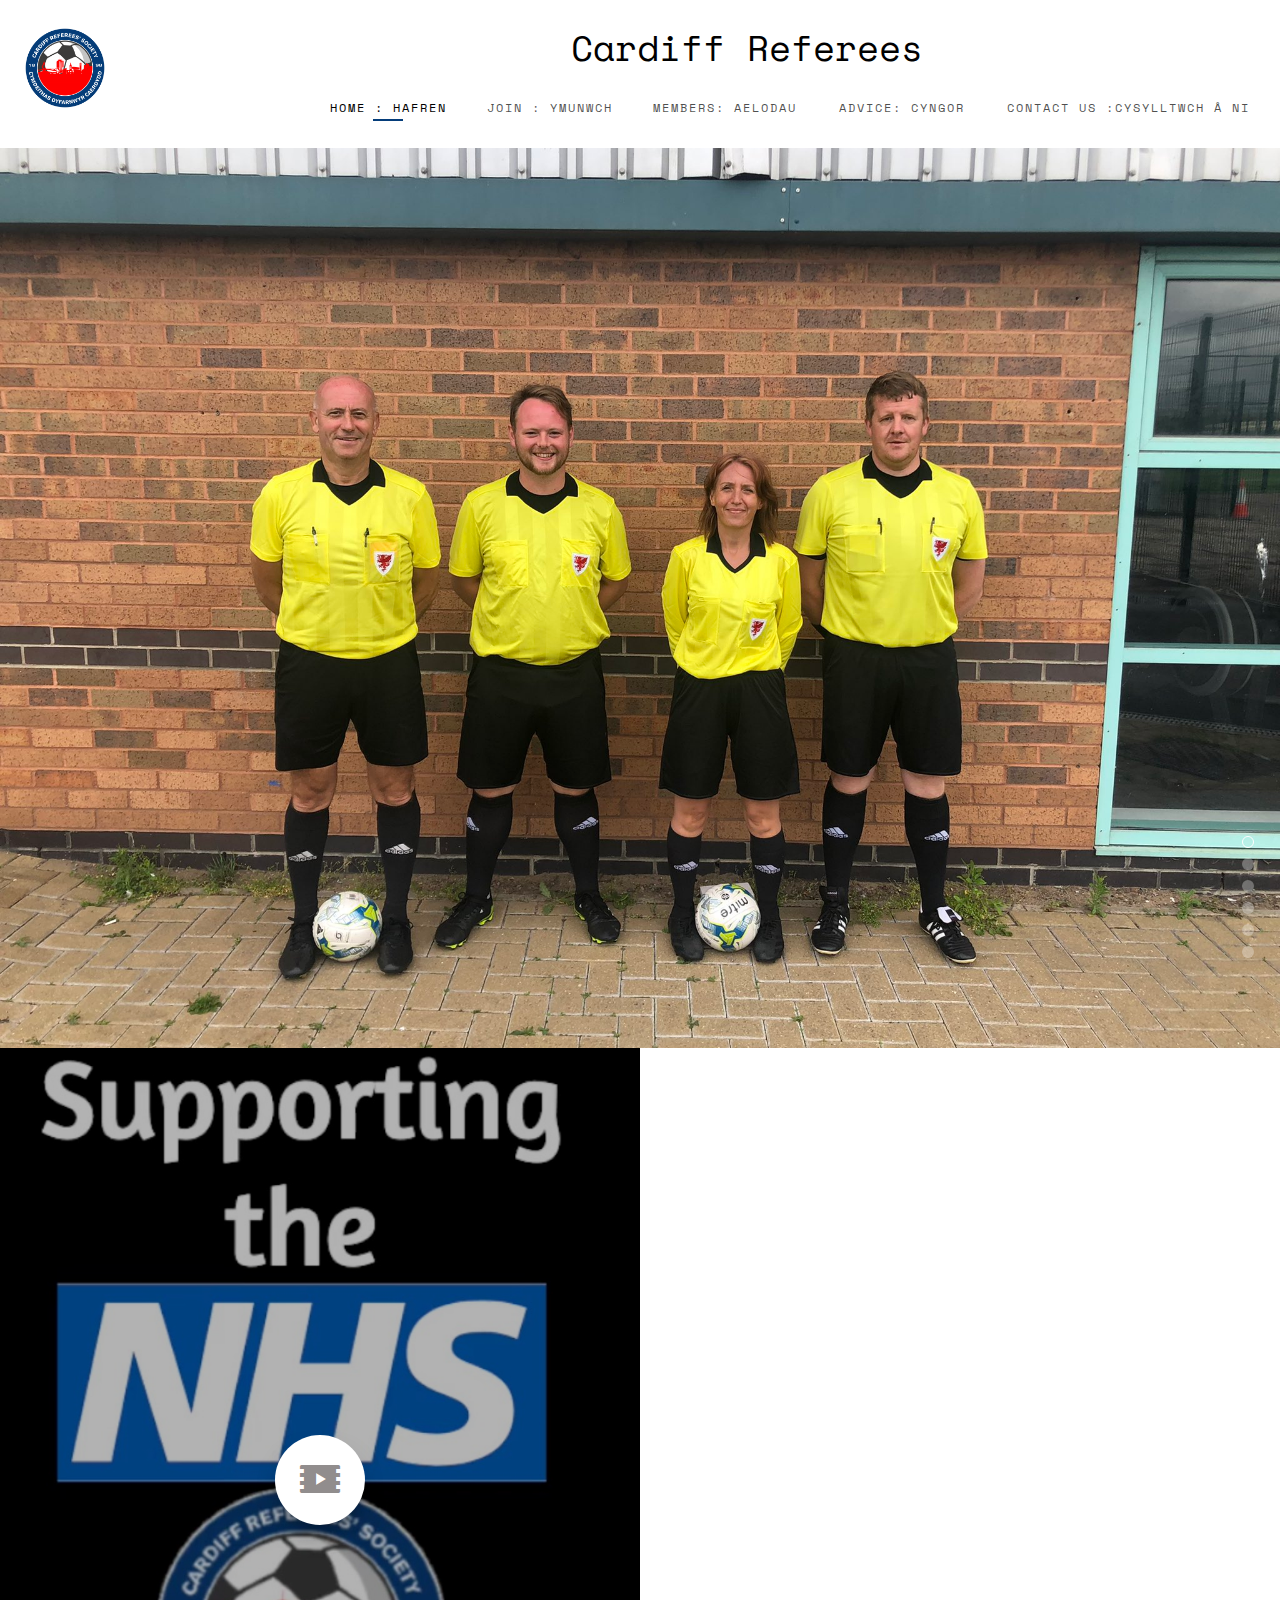
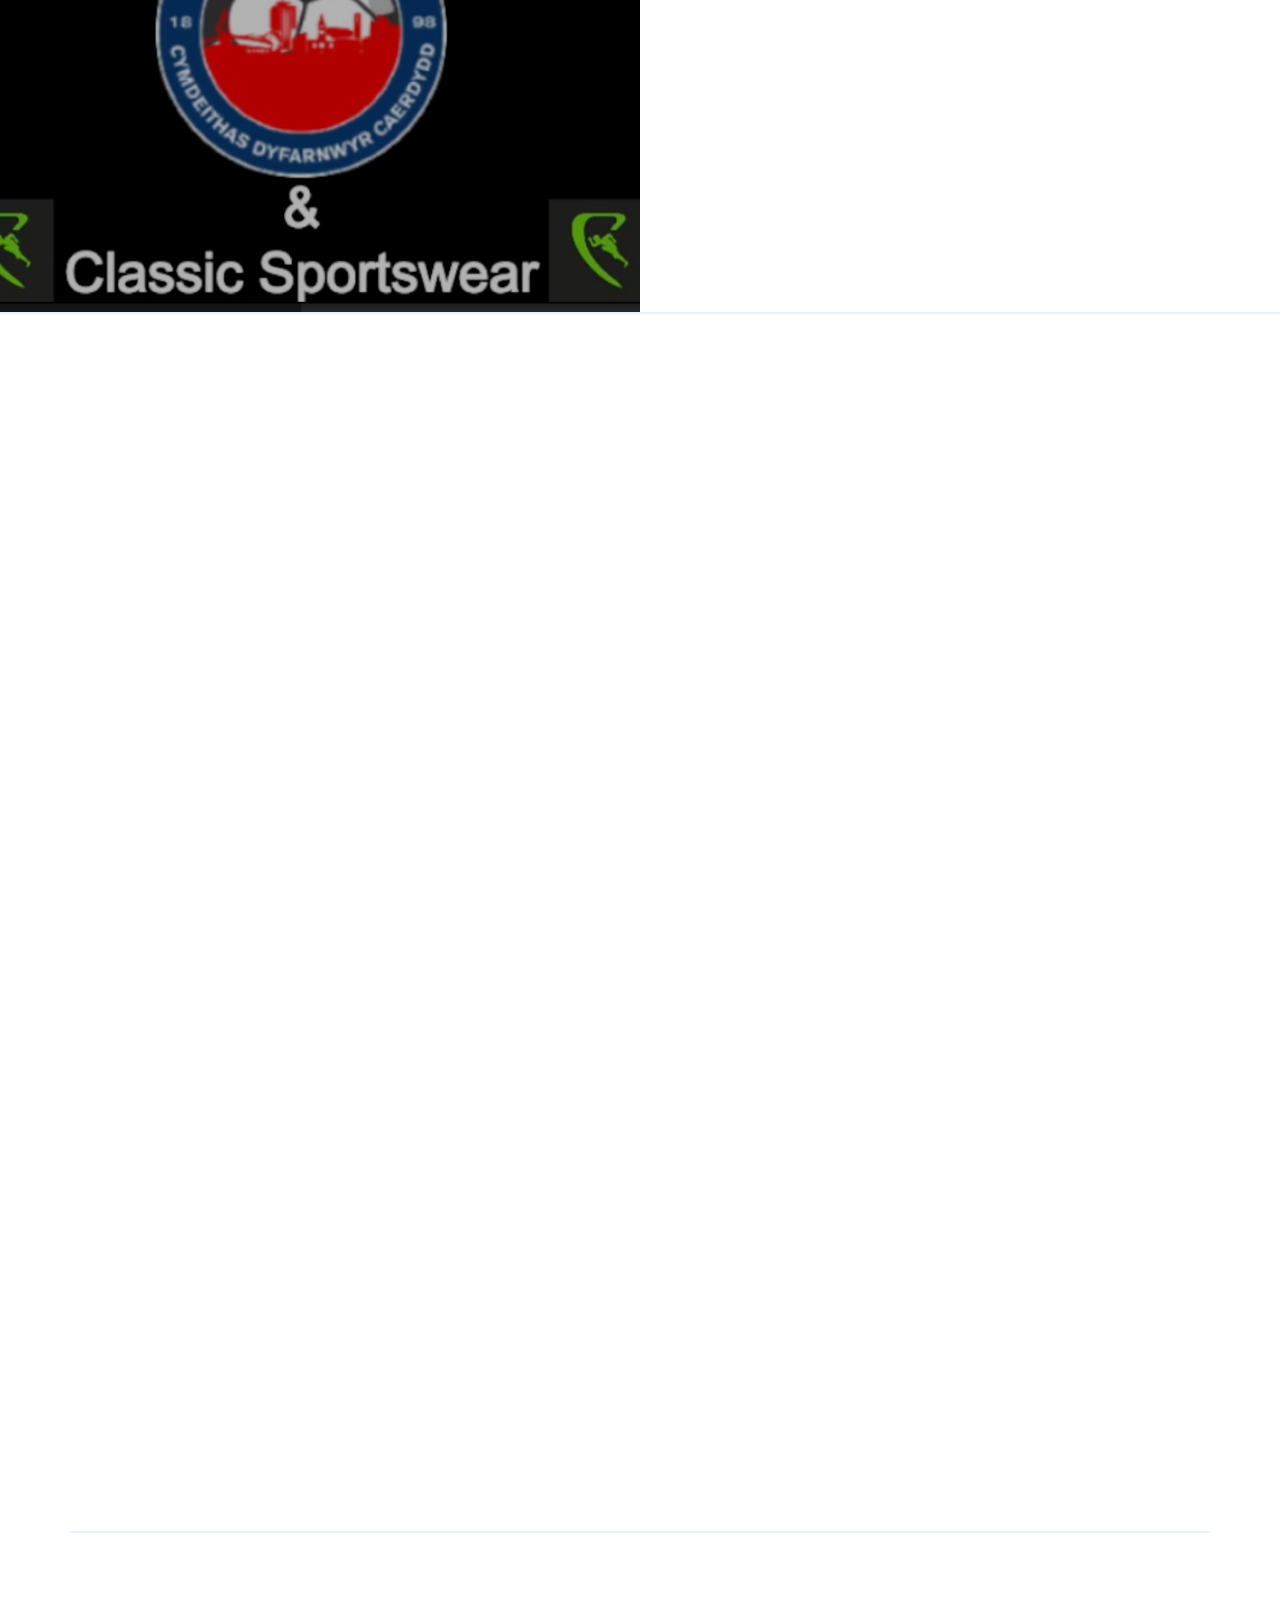
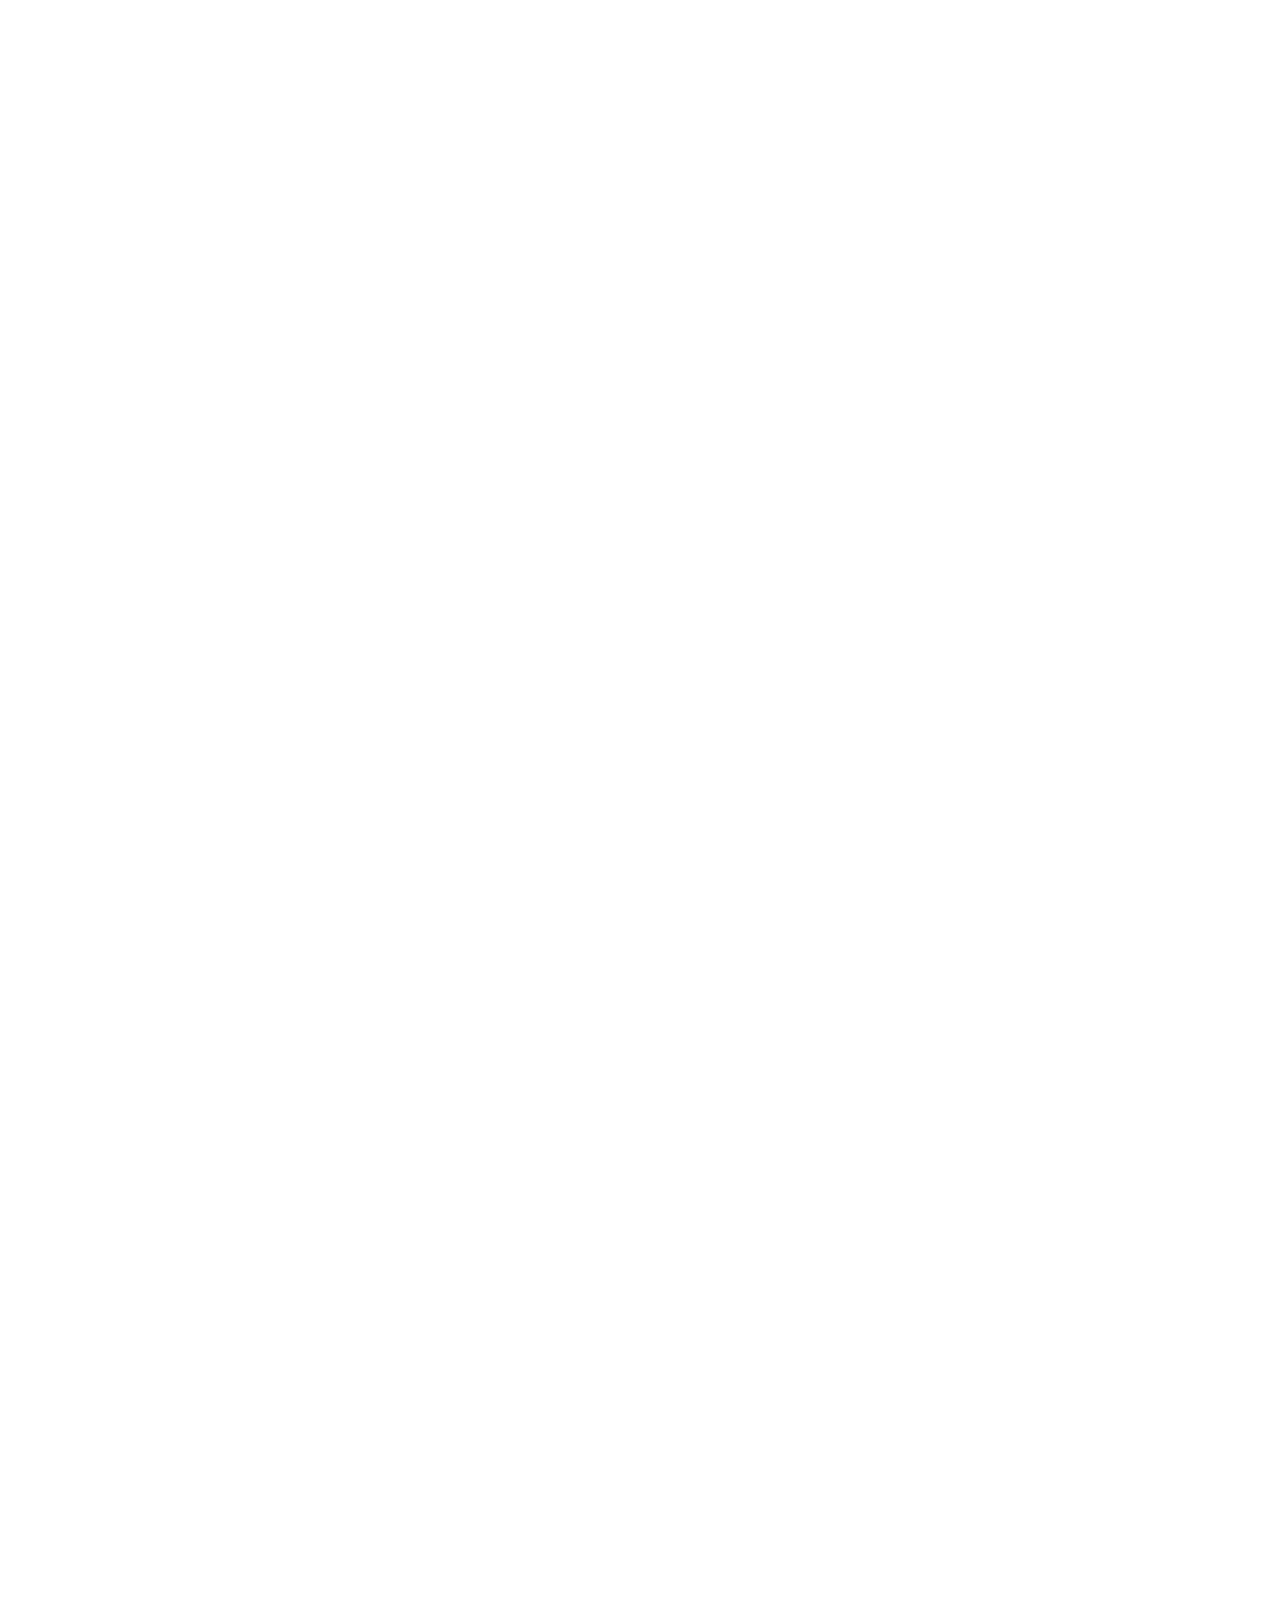
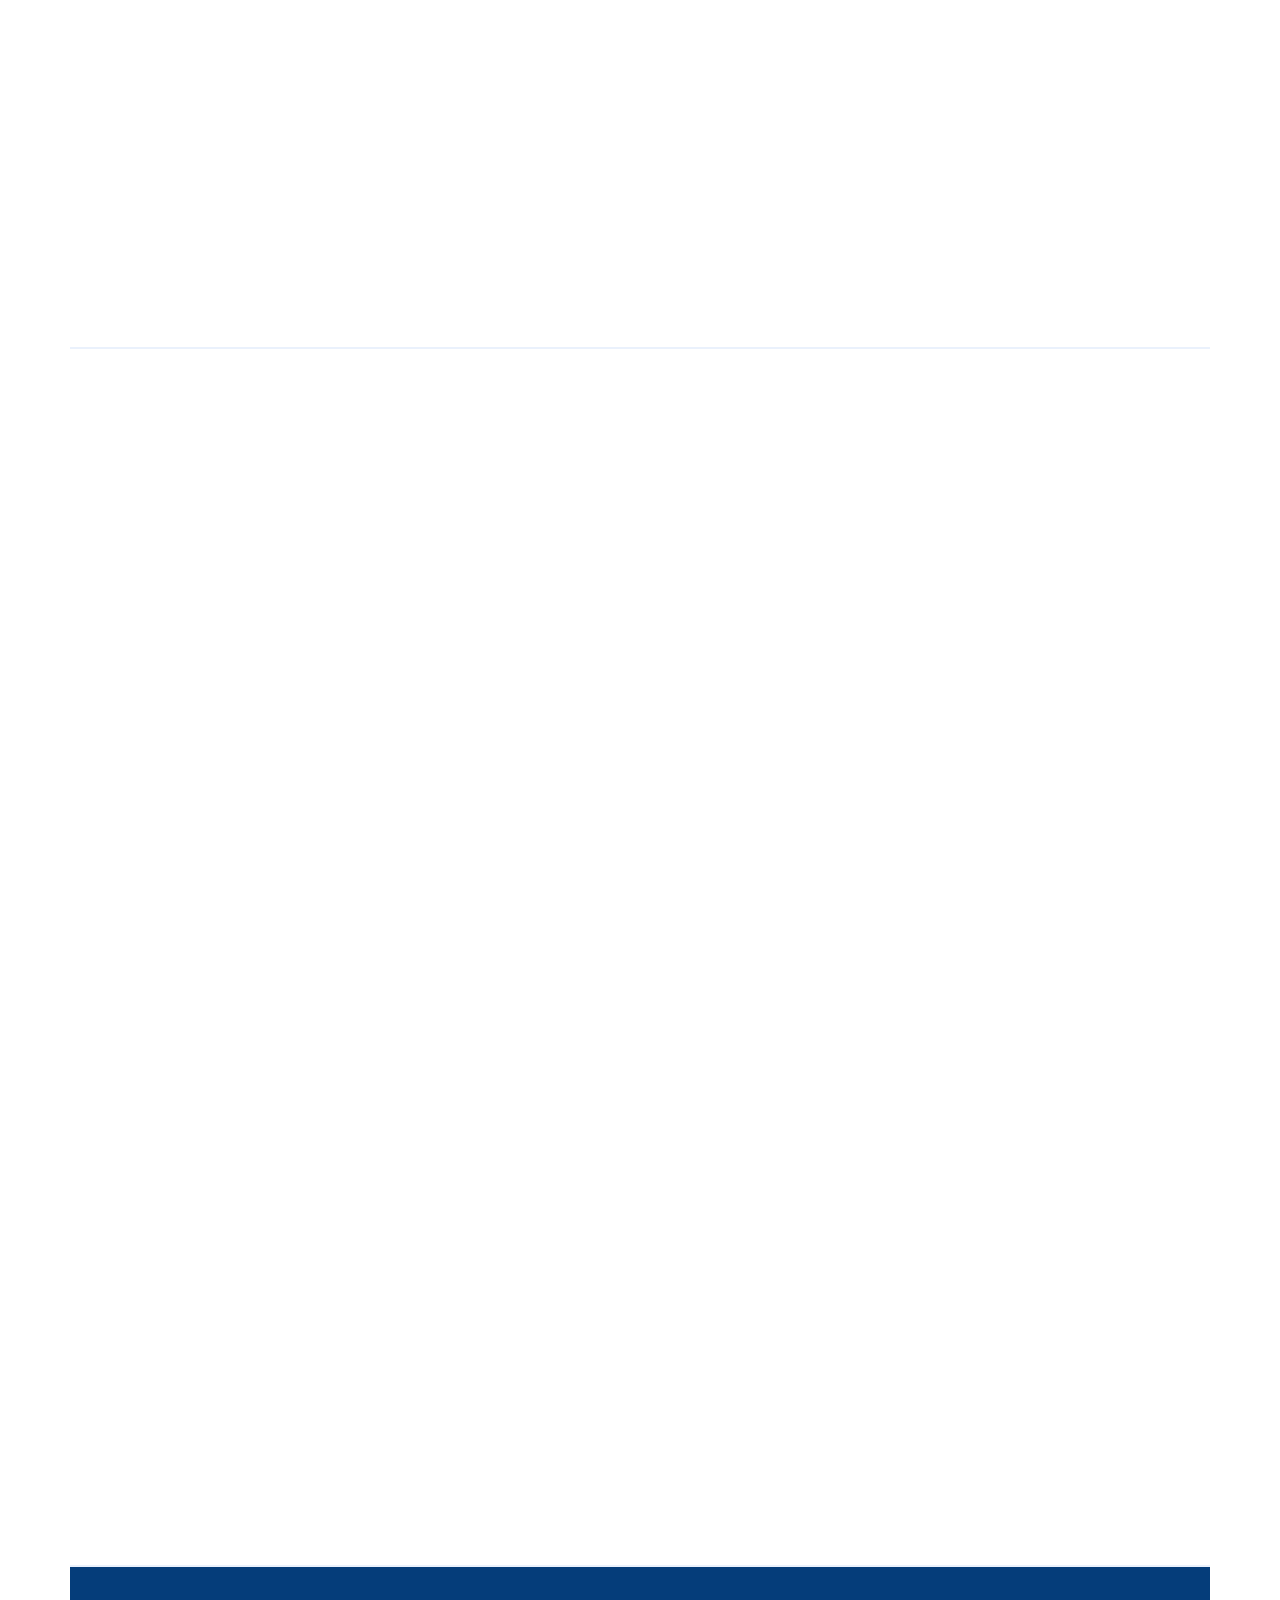
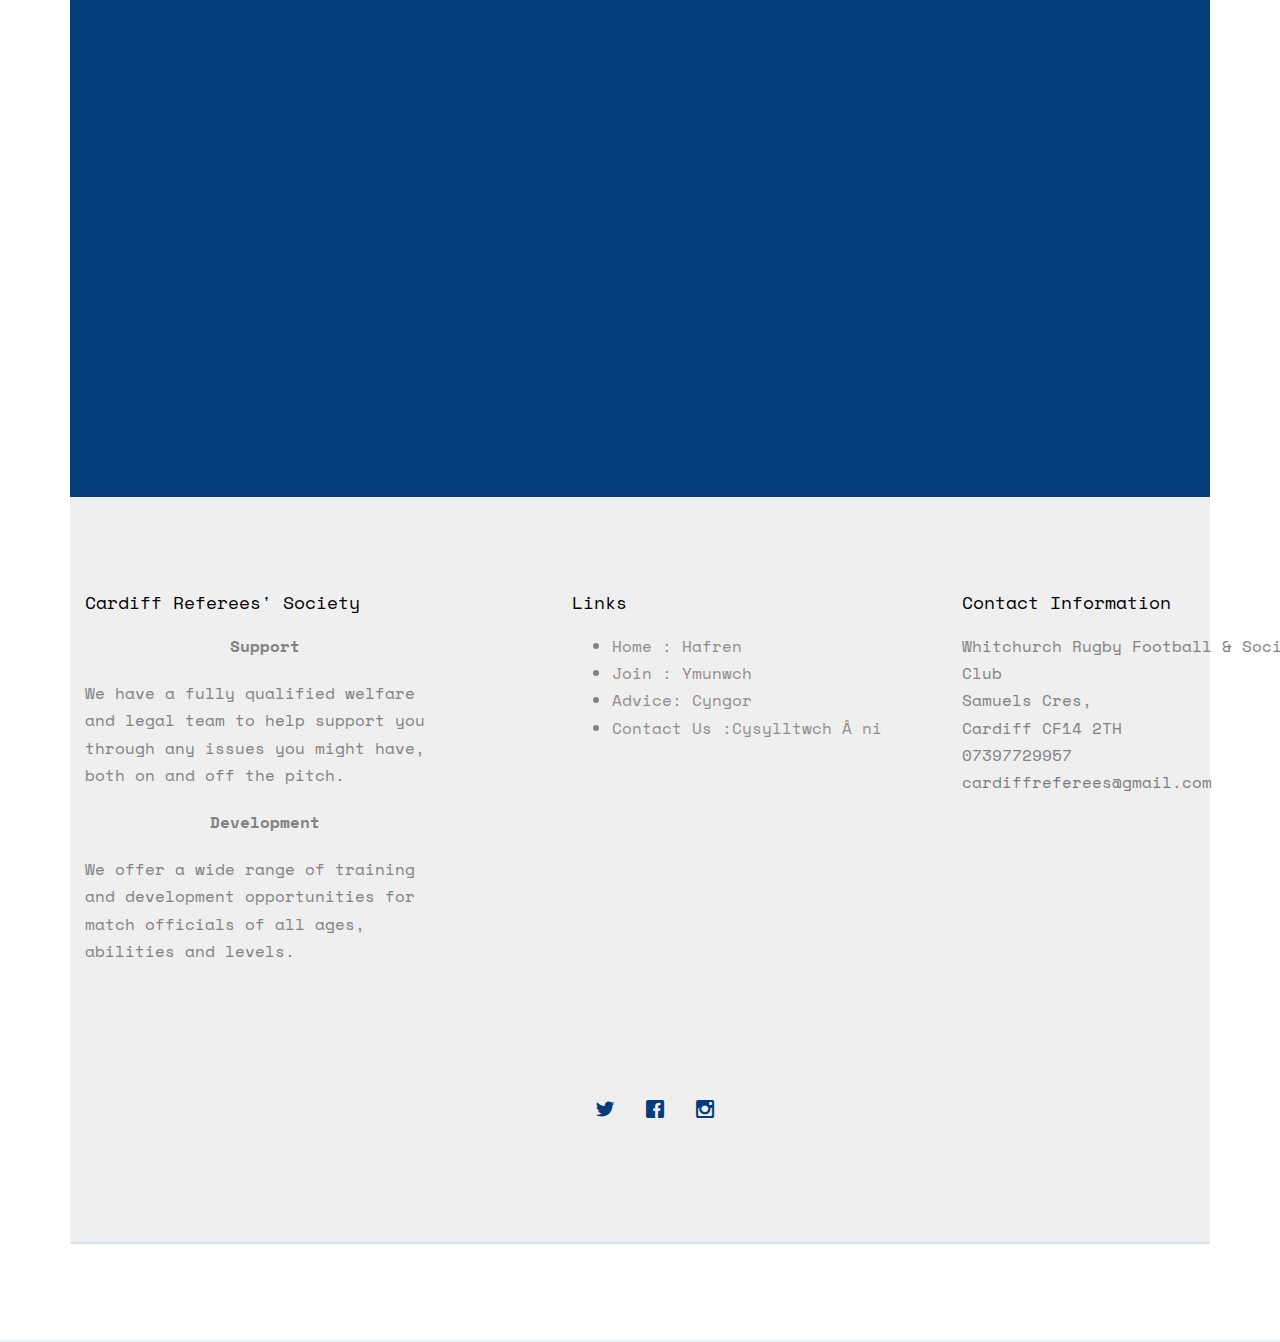
==== index.html @ 4a5d9d03 "Updated_LinkImage" ====
<!DOCTYPE HTML>
<html>
	<head>
	<meta charset="utf-8">
	<meta http-equiv="X-UA-Compatible" content="IE=edge">
	<title>Cardiff Referees' Society</title>
	<meta name="viewport" content="width=device-width, initial-scale=1">
	<meta name="description" content="Free HTML5 Website Template by freehtml5.co" />
	<meta name="keywords" content="free website templates, free html5, free template, free bootstrap, free website template, html5, css3, mobile first, responsive" />
	<meta name="author" content="freehtml5.co" />


  	<!-- Facebook and Twitter integration -->
	<meta property="og:title" content=""/>
	<meta property="og:image" content=""/>
	<meta property="og:url" content=""/>
	<meta property="og:site_name" content=""/>
	<meta property="og:description" content=""/>
	<meta name="twitter:title" content="" />
	<meta name="twitter:image" content="" />
	<meta name="twitter:url" content="" />
	<meta name="twitter:card" content="" />

	<!-- <link href="https://fonts.googleapis.com/css?family=Work+Sans:300,400,500,700,800" rel="stylesheet">	 -->
	<link href="https://fonts.googleapis.com/css?family=Space+Mono" rel="stylesheet">
	
	<!-- Animate.css -->
	<link rel="stylesheet" href="css/animate.css">
	<!-- Icomoon Icon Fonts-->
	<link rel="stylesheet" href="css/icomoon.css">
	<!-- Bootstrap  -->
	<link rel="stylesheet" href="css/bootstrap.css">

	<!-- Magnific Popup -->
	<link rel="stylesheet" href="css/magnific-popup.css">

	<!-- Flexslider  -->
	<link rel="stylesheet" href="css/flexslider.css">

	<!-- Theme style  -->
	<link rel="stylesheet" href="css/style.css">

	<!-- Modernizr JS -->
	<script src="js/modernizr-2.6.2.min.js"></script>
	<!-- FOR IE9 below -->
	<!--[if lt IE 9]>
	<script src="js/respond.min.js"></script>
	<![endif]-->

	</head>
	<body>
		
	<div class="fh5co-loader"></div>
	
	<div id="page">
	<nav class="fh5co-nav" role="navigation">
		<div class="top-menu">
			<div class="container-fluid">
				<div class="row">
					<div class="col-xs-2">
						<div id="fh5co-logo"><a href="index.html"><img src="images/CRS-Logo-1-150x150.png" width="80" height="80"></a></div>
					</div>
                    <div align=center><h1>Cardiff Referees</h1></div>
					<div class="col-xs-10 text-right menu-1">
						
                        <ul>
							<li class="active"><a href="index.html">Home : Hafren</a></li>
							<li><a href="join.html">Join : Ymunwch</a></li>
                            <li class="has-dropdown"> 
                            <a href="members.html">Members: aelodau</a>
				                <ul class="dropdown">
									<li><a href="news.html">News: newyddion</a></li>
                            </ul>
                            </li>
								<li><a href="advice.html">Advice: Cyngor</a> </li>
							<li><a href="contact.html">Contact Us :Cysylltwch Â ni </a></li>
							
						</ul>
					</div>
				</div>
				
			</div>
		</div>
	</nav>

	<aside id="fh5co-hero" class="js-fullheight">
		<div class="flexslider js-fullheight">
			<ul class="slides">
		   	<li style="background-image: url(images/team.jpeg);">
		   		<div class="overlay-gradient"></div>
		   		<div class="container-fluid">
		   			<div class="row">
			   			<div class="col-md-6 col-md-offset-3 col-md-pull-3 js-fullheight slider-text slider-text-bg">
			   				<div class="slider-text-inner">
                                <h1>WE LOVE THIS GAME</h1>
                                <h2>Grassroots To The Welsh Premier
                                    As a Society we nurture, support and develop referees at all levels with the aim to make good referees great!</h2>	
                                
                                <p class="ct"><a href="join.html">Join <i class="icon-arrow-right"></i></a></p>
			   				</div>
			   			</div>
			   		</div>
		   		</div>
		   	</li>
		   	<li style="background-image: url(images/mattyClarkeboys-1024x532.png);">
		   		<div class="overlay-gradient"></div>
		   		<div class="container-fluid">
		   			<div class="row">
			   			<div class="col-md-6 col-md-offset-3 col-md-pull-3 js-fullheight slider-text slider-text-bg">
			   				<div class="slider-text-inner">
                                 <h1>RYDYM YN CARU'R GÊM!</h1>
                                <h2>O Lawr Gwlad I'r Cymru Premier
                                    Fel Cymdeithas, rydym yn magu, cefnogi a datblygu dyfarnwyr ar bob lefel gyda'r gobaith o'u gwneud yn ddyfarnwyr penigamp!</h2>
                                <p class="ct"><a href="join.html">Ymunwch <i class="icon-arrow-right"></i></a></p>
			   				</div>
			   			</div>
			   		</div>
		   		</div>
		   	</li>
		   	<li style="background-image: url(images/HW1.jpeg);">
		   		<div class="overlay-gradient"></div>
		   		<div class="container-fluids">
		   			<div class="row">
			   			<div class="col-md-6 col-md-offset-3 col-md-pull-3 js-fullheight slider-text slider-text-bg">
			   				<div class="slider-text-inner">
                                <h1>MOVING TO CARDIFF</h1>
                                    <h2>We're Here To Help!
                                        We can help you have a smooth transition and get you back in the middle without any hassle or delay.</h2>
									
                                <p class="ct"><a href="#">Learn More <i class="icon-arrow-right"></i></a></p>
			   				</div>
			   			</div>
			   		</div>
		   		</div>
		   	</li>
                	<li style="background-image: url(images/diolch.jpeg);">
		   		<div class="overlay-gradient"></div>
		   		<div class="container-fluid">
		   			<div class="row">
			   			<div class="col-md-6 col-md-offset-3 col-md-pull-3 js-fullheight slider-text slider-text-bg">
			   				<div class="slider-text-inner">
                                <h1>SYMUD I GAERDYDD?</h1>
                                <h2>Rydym Yma I Helpu!
                                    Fe allwn helpu i drefnu eich bod nôl â chwiban yn eich llaw ar gae pêl-droed cyn pen dim yn ddi-drafferth.</h2>
                                <p class="ct"><a href="join.html">Ymunwch <i class="icon-arrow-right"></i></a></p>
			   				</div>
			   			</div>
			   		</div>
		   		</div>
		   	</li>
                <li style="background-image: url(images/team.jpeg);">
		   		<div class="overlay-gradient"></div>
		   		<div class="container-fluid">
		   			<div class="row">
			   			<div class="col-md-6 col-md-offset-3 col-md-pull-3 js-fullheight slider-text slider-text-bg">
			   				<div class="slider-text-inner">
                                <h1>BECOME A REFEREE</h1>
                                <h2>Looking For A New Challenge?
                                Whether it is to become our next Premier League match official or simply an effort to learn some new life skills that will serve you well whatever the future holds, becoming a referee has massive benefits.</h2>
                                <p class="ct"><a href="https://becomearef.wales/" target="_blank">Find out more <i class="icon-arrow-right"></i></a></p>
			   				</div>
			   			</div>
			   		</div>
		   		</div>
		   	</li>
                 <li style="background-image: url(images/sony_final.jpg);">
		   		<div class="overlay-gradient"></div>
		   		<div class="container-fluid">
		   			<div class="row">
			   			<div class="col-md-6 col-md-offset-3 col-md-pull-3 js-fullheight slider-text slider-text-bg">
			   				<div class="slider-text-inner">
                                <h1>DOD YN DDYFARNWR</h1>
                                <h2>Edrych am her newydd?
                                    Boed eich bod eisiau dyfarnu ar y lefel uchaf neu ymdrechu i ddysgu sgiliau bywyd newydd i'ch cynorthwyo chi'n dda beth bynnag a ddaw, mae yna lu o fuddion i ddyfarnu.</h2>
                                <p class="ct"><a href="https://becomearef.wales/" target="_blank">Find out more <i class="icon-arrow-right"></i></a></p>
			   				</div>
			   			</div>
			   		</div>
		   		</div>
		   	</li>
		  	</ul>
	  	</div>
	</aside>

	<div id="fh5co-content">
		<div class="video fh5co-video" style="background-image: url(images/diolch.jpg);">
			<a href="https://vimeo.com/580913832" class="popup-vimeo"><i class="icon-video2"></i></a>
			<div class="overlay"></div>
		</div>
		<div class="choose animate-box">
			<div class="fh5co-heading">
				<h2>Join us: Ymunwch â ni</h2>
				<p>Referees Societies are organised by referees for the benefit of referees and there are so many fantastic reasons to join.
                    Cardiff Referees Society operate like a self-help group where you can meet with other referees to discuss different aspects of your game, share experiences and debate issues. </p>
                <p>Other benefits of joining the Society include:</p>
			</div>
			<ul class="list-nav">
				<li><i class="icon-check2"></i>Monthly meetings in your locality for social and cultural activities</li>
				<li><i class="icon-check2"></i>Comradeship and advice on refereeing matters from experienced colleagues</li>
				<li><i class="icon-check2"></i>Assistance with your development as a referee</li>
			<li><i class="icon-check2"></i>Representation of your interests at County and National levels with the full support from the Society should you be the victim of unfortunate circumstances or should you receive unjust treatment.</li>
            <li><i class="icon-check2"></i>Guidance on matters affecting promotion.</li>
            <li><i class="icon-check2"></i>Direct access to the best range of referee kit and equipment in the country</li>
            <li><i class="icon-check2"></i>Membership of the Benevolent Fund</li>
                
            
            
            
            </ul>
		</div>
	</div>

	<div id="fh5co-mission">
		<div class="container">
			<div class="row">
				<div class="col-md-6 text-center animate-box">
                    <div class="services">
					<h2>Our Aim : Ein Nod</h2>
					<blockquote>
						<p>Cardiff Referees’ Society was founded in 1886 by a group of school teachers that met and formed the first Association of Referees in the South Wales area. The aim of the Society was to develop, support and nurture referees and that objective remains the same today! We currently have over 40 members making us one of the largest in the region and we certainly try to be the most vibrant and active Society in Wales.</p>
					</blockquote>
				</div>
			</div>
            <div class="col-md-6 text-center animate-box">
                <div class="services">
					<h2>Latest News</h2>
					<blockquote>
						<a class="twitter-timeline" data-width="600" data-height="800" href="https://twitter.com/CardiffReferees?ref_src=twsrc%5Etfw">Tweets by CardiffReferees</a> <script async src="https://platform.twitter.com/widgets.js" charset="utf-8"></script>
                        
                        </p>
					</blockquote>
				</div>
		</div>
	</div>

	<div id="fh5co-services">
		<div class="container">
			<div class="row">
				<div class="col-md-4 text-center animate-box">
					<div class="services">
						<span class="icon">
							<img src="images/meeting.png" width="80" height="80" >
						</span>
						<div class="desc">
							<h3><a href="#">Meetings : Cyfarfodydd</a></h3>
							<p>Meetings take place On The 3rd Thursday of the month - as a result of the panademic and restrictions that are in place it will either be online using Zoom or in person at Whitchurch Rugby And Social Club. Samuels Crescent Whitchurch Cardiff CF14 2TH</p>
						</div>
					</div>
				</div>
				<div class="col-md-4 text-center animate-box">
					<div class="services">
						<span class="icon">
							<img src="images/resources.png" width="80" height="80" >
						</span>
						<div class="desc">
							<h3><a href="advice.html" target="_blank">Resources : Adnoddau</a></h3>
							<p>To help with the development of our referees we have set up a resources pages to help with a variety of training and development needs</p>
						</div>
					</div>
				</div>
				<div class="col-md-4 text-center animate-box">
					<div class="services">
						<span class="icon">
							<img src="images/Podcast.png" width="80" height="80" >
						</span>
						<div class="desc">
							<h3><a href="https://anchor.fm/therefchannel" target="_blank">Podcast : Podlediad</a></h3>
                            <p>In addtion to our resources section meetings and other training sessions are now available as a <a href="https://anchor.fm/therefchannel" target=blank_>podcast </a>and <a href="https://www.youtube.com/channel/UC4ok0L6FgtJqBs2iifEV-BA" target=blank_>vodcast </a> those that are unable to attend meetings.</p>
						</div>
					</div>
				</div>
			</div>
		</div>
	</div>

	<div id="fh5co-about">
		<div class="container">
			<div class="row animate-box">
				<div class="col-md-8 col-md-offset-2 text-center fh5co-heading">
					<h2>Our Committee: Ein Pwyllgor </h2>
					<p>The Society is run by volunteers dedicated to help with the development of referees</p>
				</div>
			</div>
			<div class="row">
				<div class="member">
					<div class="col-md-6 nopadding animate-box">
						<div class="author" style="background-image: url(images/clarkie-640x405.jpeg);"></div>
					</div>
					<div class="col-md-6 nopadding animate-box">
						<div class="desc">
							<h3>Rob Clarke</h3>
							<span>President</span>
							<p>Rob qualified in 1996 and referees his first match in the Cardiff Sunday League. Luckily for him Rodger Gifford was in attendance and he immediately stopped him from twirling his whistle around his finger and the rest is history as they say and he went onto referee at the top level in Wales.  
</p>

						</div>
					</div>
				</div>
				<div class="member">
					<div class="col-md-6 nopadding col-md-push-6 animate-box">
						<div class="author" style="background-image: url(images/MikePedlar.jpeg);"></div>
					</div>
					<div class="col-md-6 nopadding col-md-pull-6 animate-box">
						<div class="desc">
							<h3>Mike Pedlar</h3>
							<span>Chairman</span>
							<p>Mike has been a committee member for a number of years and stepped up into the role of Chairman in 2020. Mike is an active referee and currently referees at Tier 3 Ardal SE/SW and South Wales Alliance League.</p>
							<p>
								<ul class="fh5co-social-icons">
									<li><a href="https://twitter.com/darlobluebird" target="_blank"><i class="icon-twitter-with-circle"></i></a></li>
								</ul>
							</p>
						</div>
					</div>
				</div>
				<div class="member">
					<div class="col-md-6 nopadding animate-box">
						<div class="author" style="background-image: url(images/amin7.jpeg);"></div>
					</div>
					<div class="col-md-6 nopadding animate-box">
						<div class="desc">
							<h3>Amin Said</h3>
							<span>Secretary</span>
							<p>Amin has been a committee member for a number of years and stepped up into the role of Secretary in 2019. Amin is an active referee and currently referees at Tier 3 Ardal SE/SW and South Wales Alliance League.</p>
							
						</div>
					</div>
				</div>
            <div class="member">
					<div class="col-md-6 nopadding col-md-push-6 animate-box">
						<div class="author" style="background-image: url(images/French.jpeg);"></div>
					</div>
					<div class="col-md-6 nopadding col-md-pull-6 animate-box">
						<div class="desc">
							<h3>David French</h3>
							<span>Treasurer</span>
							<p>David has been a committee member and Treasurer for a number of years. David has retired from refereeeing he previously refereed in the Welsh League and South Wales Senior and Amatueur League</p>
							
						</div>
					</div>
				</div>
			</div>
		</div>
	</div>

	  
	<div id="fh5co-blog">
		<div class="container">
			<div class="row animate-box">
				<div class="col-md-8 col-md-offset-2 text-center fh5co-heading">
					<h2>Members</h2>
					<p>All our members share a passion for refereeing - find click on the links below to find out more about them</p>
				</div>
			</div>
			<div class="row">
				<div class="col-lg-6 col-md-6">
					<div class="fh5co-blog animate-box">
						<a href="members.html"><img class="img-responsive" src="images/committee0809.jpg" alt=""></a>
						<div class="blog-text">
							
							<h3><a href="members.html">The Committee</a></h3>
							<p>The ones who love refereeing so much, they give up their free time to run the Association! The committee meet once a month, outside of the main meetings, to discuss all the politics – so you don’t have to. We then send our reports to members as appropriate, leaving more of your time to discuss refereeing, and not the boring stuff. We elect our committee members annually at our AGM.</p>
							<a href="members.html" class="btn btn-primary">Read More</a>
						</div> 
					</div>
				</div>
				<div class="col-lg-6 col-md-6">
					<div class="fh5co-blog animate-box">
						<a href="#"><img class="img-responsive" src="images/collage1.jpg" alt=""></a>
						<div class="blog-text">
							
							<h3><a href="#">Life Members</a></h3>
							<p>the society has benefited from the services of select individuals who have distinguished themselves through long-time and unselfish contribution to refereeing in Wales.</p>
							<a href="lifeM.html" class="btn btn-primary">Read More</a>
						</div> 
					</div>
				</div>
			</div>
		</div>
	</div>

	<div id="fh5co-started" style="background-image:url(images/img_bg_2.jpg);">
		<div class="overlay"></div>
		<div class="container">
			<div class="row animate-box">
				<div class="col-md-8 col-md-offset-2 text-center fh5co-heading">
					<font color="white"><h2>Join Us! : Ymunwch â ni!</h2>
                        <p>To become a member<a href="https://tinyurl.com/CRSReg2021" target=_blank> click here and complete the online CRS registration form.</a></p> Memberships fees are as follows;
                
                        <ul class="list-nav">
				<ul><i class="icon-check2"></i>£10 – Junior or Qualified referee in their 1st Season</ul>
					   <ul><i class="icon-check2"></i> £20 – Adult active referee</ul>
                        </ul>
                       Also send us an email to confirm your registration</font>

					<p><a href="mailto:cardiffreferees@gmail.com" class="btn btn-default btn-lg">Contact Us</a></p>
				</div>
			</div>
		</div>
	</div>

	<footer id="fh5co-footer" role="contentinfo">
		<div class="container">
			<div class="row row-pb-md">
				<div class="col-md-4 fh5co-widget">
					<h4>Cardiff Referees' Society</h4>
                    <p align=center><b>Support</b><br></p><p> We have a fully qualified welfare and legal team to help support you through any issues you might have, both on and off the pitch.</p>
                <p align=center><b>Development</b><br></p><p> We offer a wide range of training and development opportunities for match officials of all ages, abilities and levels.</p>
				</div>
				<div class="col-md-4 col-md-push-1">
					<h4>Links</h4>
					<ul>
							<li class="active"><a href="index.html">Home : Hafren</a></li>
							<li><a href="join.html">Join : Ymunwch</a></li>
							<li class="has-dropdown">
                                <a href="advice.html">Advice: Cyngor</a></li>
                        <li><a href="contact.html">Contact Us :Cysylltwch Â ni </a></li></ul>
				</div>

				<div class="col-md-4 col-md-push-1">
					<h4>Contact Information</h4>
					<ul class="fh5co-footer-links">
						<li>Whitchurch Rugby Football & Social Club</li>
                        <li>Samuels Cres,</li> 
                        <li>Cardiff CF14 2TH</li>
						<li>07397729957</li>
						<li><a href="mailto:cardiffreferees@gmail.com">cardiffreferees@gmail.com</a></li>
						
					</ul>
				</div>

			</div>

			<div class="row copyright">
				<div class="col-md-12 text-center">
					
					<p>
						<ul class="fh5co-social-icons">
							<li><a href="https://twitter.com/cardiffreferees" target=_blank><i class="icon-twitter"></i></a></li>
							<li><a href="https://www.facebook.com/CardiffRefereesSociety" target=_blank><i class="icon-facebook"></i></a></li>
							<li><a href="https://instagram.com/cardiffreferees" target=_blank><i class="icon-instagram"></i></a></li>
							
						</ul>
					</p>
				</div>
			</div>

		</div>
	</footer>
	</div>

	<div class="gototop js-top">
		<a href="#" class="js-gotop"><i class="icon-arrow-up"></i></a>
	</div>
	
	<!-- jQuery -->
	<script src="js/jquery.min.js"></script>
	<!-- jQuery Easing -->
	<script src="js/jquery.easing.1.3.js"></script>
	<!-- Bootstrap -->
	<script src="js/bootstrap.min.js"></script>
	<!-- Waypoints -->
	<script src="js/jquery.waypoints.min.js"></script>
	<!-- Flexslider -->
	<script src="js/jquery.flexslider-min.js"></script>
	<!-- Magnific Popup -->
	<script src="js/jquery.magnific-popup.min.js"></script>
	<script src="js/magnific-popup-options.js"></script>
	<!-- Main -->
	<script src="js/main.js"></script>

	</body>
</html>
---- css/icomoon.css ----
@font-face {
  font-family: 'icomoon';
  src:  url('../fonts/icomoon/icomoon.eot?6iuir');
  src:  url('../fonts/icomoon/icomoon.eot?6iuir#iefix') format('embedded-opentype'),
    url('../fonts/icomoon/icomoon.ttf?6iuir') format('truetype'),
    url('../fonts/icomoon/icomoon.woff?6iuir') format('woff'),
    url('../fonts/icomoon/icomoon.svg?6iuir#icomoon') format('svg');
  font-weight: normal;
  font-style: normal;
}

[class^="icon-"], [class*=" icon-"] {
  /* use !important to prevent issues with browser extensions that change fonts */
  font-family: 'icomoon' !important;
  speak: none;
  font-style: normal;
  font-weight: normal;
  font-variant: normal;
  text-transform: none;
  line-height: 1;

  /* Better Font Rendering =========== */
  -webkit-font-smoothing: antialiased;
  -moz-osx-font-smoothing: grayscale;
}

.icon-eye:before {
  content: "\e000";
}
.icon-paper-clip:before {
  content: "\e001";
}
.icon-mail:before {
  content: "\e002";
}
.icon-toggle:before {
  content: "\e003";
}
.icon-layout:before {
  content: "\e004";
}
.icon-link:before {
  content: "\e005";
}
.icon-bell:before {
  content: "\e006";
}
.icon-lock:before {
  content: "\e007";
}
.icon-unlock:before {
  content: "\e008";
}
.icon-ribbon:before {
  content: "\e009";
}
.icon-image:before {
  content: "\e010";
}
.icon-signal:before {
  content: "\e011";
}
.icon-target:before {
  content: "\e012";
}
.icon-clipboard:before {
  content: "\e013";
}
.icon-clock:before {
  content: "\e014";
}
.icon-watch:before {
  content: "\e015";
}
.icon-air-play:before {
  content: "\e016";
}
.icon-camera:before {
  content: "\e017";
}
.icon-video:before {
  content: "\e018";
}
.icon-disc:before {
  content: "\e019";
}
.icon-printer:before {
  content: "\e020";
}
.icon-monitor:before {
  content: "\e021";
}
.icon-server:before {
  content: "\e022";
}
.icon-cog:before {
  content: "\e023";
}
.icon-heart:before {
  content: "\e024";
}
.icon-paragraph:before {
  content: "\e025";
}
.icon-align-justify:before {
  content: "\e026";
}
.icon-align-left:before {
  content: "\e027";
}
.icon-align-center:before {
  content: "\e028";
}
.icon-align-right:before {
  content: "\e029";
}
.icon-book:before {
  content: "\e030";
}
.icon-layers:before {
  content: "\e031";
}
.icon-stack:before {
  content: "\e032";
}
.icon-stack-2:before {
  content: "\e033";
}
.icon-paper:before {
  content: "\e034";
}
.icon-paper-stack:before {
  content: "\e035";
}
.icon-search:before {
  content: "\e036";
}
.icon-zoom-in:before {
  content: "\e037";
}
.icon-zoom-out:before {
  content: "\e038";
}
.icon-reply:before {
  content: "\e039";
}
.icon-circle-plus:before {
  content: "\e040";
}
.icon-circle-minus:before {
  content: "\e041";
}
.icon-circle-check:before {
  content: "\e042";
}
.icon-circle-cross:before {
  content: "\e043";
}
.icon-square-plus:before {
  content: "\e044";
}
.icon-square-minus:before {
  content: "\e045";
}
.icon-square-check:before {
  content: "\e046";
}
.icon-square-cross:before {
  content: "\e047";
}
.icon-microphone:before {
  content: "\e048";
}
.icon-record:before {
  content: "\e049";
}
.icon-skip-back:before {
  content: "\e050";
}
.icon-rewind:before {
  content: "\e051";
}
.icon-play:before {
  content: "\e052";
}
.icon-pause:before {
  content: "\e053";
}
.icon-stop:before {
  content: "\e054";
}
.icon-fast-forward:before {
  content: "\e055";
}
.icon-skip-forward:before {
  content: "\e056";
}
.icon-shuffle:before {
  content: "\e057";
}
.icon-repeat:before {
  content: "\e058";
}
.icon-folder:before {
  content: "\e059";
}
.icon-umbrella:before {
  content: "\e060";
}
.icon-moon:before {
  content: "\e061";
}
.icon-thermometer:before {
  content: "\e062";
}
.icon-drop:before {
  content: "\e063";
}
.icon-sun:before {
  content: "\e064";
}
.icon-cloud:before {
  content: "\e065";
}
.icon-cloud-upload:before {
  content: "\e066";
}
.icon-cloud-download:before {
  content: "\e067";
}
.icon-upload:before {
  content: "\e068";
}
.icon-download:before {
  content: "\e069";
}
.icon-location:before {
  content: "\e070";
}
.icon-location-2:before {
  content: "\e071";
}
.icon-map:before {
  content: "\e072";
}
.icon-battery:before {
  content: "\e073";
}
.icon-head:before {
  content: "\e074";
}
.icon-briefcase:before {
  content: "\e075";
}
.icon-speech-bubble:before {
  content: "\e076";
}
.icon-anchor:before {
  content: "\e077";
}
.icon-globe:before {
  content: "\e078";
}
.icon-box:before {
  content: "\e079";
}
.icon-reload:before {
  content: "\e080";
}
.icon-share:before {
  content: "\e081";
}
.icon-marquee:before {
  content: "\e082";
}
.icon-marquee-plus:before {
  content: "\e083";
}
.icon-marquee-minus:before {
  content: "\e084";
}
.icon-tag:before {
  content: "\e085";
}
.icon-power:before {
  content: "\e086";
}
.icon-command:before {
  content: "\e087";
}
.icon-alt:before {
  content: "\e088";
}
.icon-esc:before {
  content: "\e089";
}
.icon-bar-graph:before {
  content: "\e090";
}
.icon-bar-graph-2:before {
  content: "\e091";
}
.icon-pie-graph:before {
  content: "\e092";
}
.icon-star:before {
  content: "\e093";
}
.icon-arrow-left:before {
  content: "\e094";
}
.icon-arrow-right:before {
  content: "\e095";
}
.icon-arrow-up:before {
  content: "\e096";
}
.icon-arrow-down:before {
  content: "\e097";
}
.icon-volume:before {
  content: "\e098";
}
.icon-mute:before {
  content: "\e099";
}
.icon-content-right:before {
  content: "\e100";
}
.icon-content-left:before {
  content: "\e101";
}
.icon-grid:before {
  content: "\e102";
}
.icon-grid-2:before {
  content: "\e103";
}
.icon-columns:before {
  content: "\e104";
}
.icon-loader:before {
  content: "\e105";
}
.icon-bag:before {
  content: "\e106";
}
.icon-ban:before {
  content: "\e107";
}
.icon-flag:before {
  content: "\e108";
}
.icon-trash:before {
  content: "\e109";
}
.icon-expand:before {
  content: "\e110";
}
.icon-contract:before {
  content: "\e111";
}
.icon-maximize:before {
  content: "\e112";
}
.icon-minimize:before {
  content: "\e113";
}
.icon-plus:before {
  content: "\e114";
}
.icon-minus:before {
  content: "\e115";
}
.icon-check:before {
  content: "\e116";
}
.icon-cross:before {
  content: "\e117";
}
.icon-move:before {
  content: "\e118";
}
.icon-delete:before {
  content: "\e119";
}
.icon-menu:before {
  content: "\e120";
}
.icon-archive:before {
  content: "\e121";
}
.icon-inbox:before {
  content: "\e122";
}
.icon-outbox:before {
  content: "\e123";
}
.icon-file:before {
  content: "\e124";
}
.icon-file-add:before {
  content: "\e125";
}
.icon-file-subtract:before {
  content: "\e126";
}
.icon-help:before {
  content: "\e127";
}
.icon-open:before {
  content: "\e128";
}
.icon-ellipsis:before {
  content: "\e129";
}
.icon-add-to-list:before {
  content: "\e900";
}
.icon-classic-computer:before {
  content: "\e901";
}
.icon-controller-fast-backward:before {
  content: "\e902";
}
.icon-creative-commons-attribution:before {
  content: "\e903";
}
.icon-creative-commons-noderivs:before {
  content: "\e904";
}
.icon-creative-commons-noncommercial-eu:before {
  content: "\e905";
}
.icon-creative-commons-noncommercial-us:before {
  content: "\e906";
}
.icon-creative-commons-public-domain:before {
  content: "\e907";
}
.icon-creative-commons-remix:before {
  content: "\e908";
}
.icon-creative-commons-share:before {
  content: "\e909";
}
.icon-creative-commons-sharealike:before {
  content: "\e90a";
}
.icon-creative-commons:before {
  content: "\e90b";
}
.icon-document-landscape:before {
  content: "\e90c";
}
.icon-remove-user:before {
  content: "\e90d";
}
.icon-warning:before {
  content: "\e90e";
}
.icon-arrow-bold-down:before {
  content: "\e90f";
}
.icon-arrow-bold-left:before {
  content: "\e910";
}
.icon-arrow-bold-right:before {
  content: "\e911";
}
.icon-arrow-bold-up:before {
  content: "\e912";
}
.icon-arrow-down2:before {
  content: "\e913";
}
.icon-arrow-left2:before {
  content: "\e914";
}
.icon-arrow-long-down:before {
  content: "\e915";
}
.icon-arrow-long-left:before {
  content: "\e916";
}
.icon-arrow-long-right:before {
  content: "\e917";
}
.icon-arrow-long-up:before {
  content: "\e918";
}
.icon-arrow-right2:before {
  content: "\e919";
}
.icon-arrow-up2:before {
  content: "\e91a";
}
.icon-arrow-with-circle-down:before {
  content: "\e91b";
}
.icon-arrow-with-circle-left:before {
  content: "\e91c";
}
.icon-arrow-with-circle-right:before {
  content: "\e91d";
}
.icon-arrow-with-circle-up:before {
  content: "\e91e";
}
.icon-bookmark:before {
  content: "\e91f";
}
.icon-bookmarks:before {
  content: "\e920";
}
.icon-chevron-down:before {
  content: "\e921";
}
.icon-chevron-left:before {
  content: "\e922";
}
.icon-chevron-right:before {
  content: "\e923";
}
.icon-chevron-small-down:before {
  content: "\e924";
}
.icon-chevron-small-left:before {
  content: "\e925";
}
.icon-chevron-small-right:before {
  content: "\e926";
}
.icon-chevron-small-up:before {
  content: "\e927";
}
.icon-chevron-thin-down:before {
  content: "\e928";
}
.icon-chevron-thin-left:before {
  content: "\e929";
}
.icon-chevron-thin-right:before {
  content: "\e92a";
}
.icon-chevron-thin-up:before {
  content: "\e92b";
}
.icon-chevron-up:before {
  content: "\e92c";
}
.icon-chevron-with-circle-down:before {
  content: "\e92d";
}
.icon-chevron-with-circle-left:before {
  content: "\e92e";
}
.icon-chevron-with-circle-right:before {
  content: "\e92f";
}
.icon-chevron-with-circle-up:before {
  content: "\e930";
}
.icon-cloud2:before {
  content: "\e931";
}
.icon-controller-fast-forward:before {
  content: "\e932";
}
.icon-controller-jump-to-start:before {
  content: "\e933";
}
.icon-controller-next:before {
  content: "\e934";
}
.icon-controller-paus:before {
  content: "\e935";
}
.icon-controller-play:before {
  content: "\e936";
}
.icon-controller-record:before {
  content: "\e937";
}
.icon-controller-stop:before {
  content: "\e938";
}
.icon-controller-volume:before {
  content: "\e939";
}
.icon-dot-single:before {
  content: "\e93a";
}
.icon-dots-three-horizontal:before {
  content: "\e93b";
}
.icon-dots-three-vertical:before {
  content: "\e93c";
}
.icon-dots-two-horizontal:before {
  content: "\e93d";
}
.icon-dots-two-vertical:before {
  content: "\e93e";
}
.icon-download2:before {
  content: "\e93f";
}
.icon-emoji-flirt:before {
  content: "\e940";
}
.icon-flow-branch:before {
  content: "\e941";
}
.icon-flow-cascade:before {
  content: "\e942";
}
.icon-flow-line:before {
  content: "\e943";
}
.icon-flow-parallel:before {
  content: "\e944";
}
.icon-flow-tree:before {
  content: "\e945";
}
.icon-install:before {
  content: "\e946";
}
.icon-layers2:before {
  content: "\e947";
}
.icon-open-book:before {
  content: "\e948";
}
.icon-resize-100:before {
  content: "\e949";
}
.icon-resize-full-screen:before {
  content: "\e94a";
}
.icon-save:before {
  content: "\e94b";
}
.icon-select-arrows:before {
  content: "\e94c";
}
.icon-sound-mute:before {
  content: "\e94d";
}
.icon-sound:before {
  content: "\e94e";
}
.icon-trash2:before {
  content: "\e94f";
}
.icon-triangle-down:before {
  content: "\e950";
}
.icon-triangle-left:before {
  content: "\e951";
}
.icon-triangle-right:before {
  content: "\e952";
}
.icon-triangle-up:before {
  content: "\e953";
}
.icon-uninstall:before {
  content: "\e954";
}
.icon-upload-to-cloud:before {
  content: "\e955";
}
.icon-upload2:before {
  content: "\e956";
}
.icon-add-user:before {
  content: "\e957";
}
.icon-address:before {
  content: "\e958";
}
.icon-adjust:before {
  content: "\e959";
}
.icon-air:before {
  content: "\e95a";
}
.icon-aircraft-landing:before {
  content: "\e95b";
}
.icon-aircraft-take-off:before {
  content: "\e95c";
}
.icon-aircraft:before {
  content: "\e95d";
}
.icon-align-bottom:before {
  content: "\e95e";
}
.icon-align-horizontal-middle:before {
  content: "\e95f";
}
.icon-align-left2:before {
  content: "\e960";
}
.icon-align-right2:before {
  content: "\e961";
}
.icon-align-top:before {
  content: "\e962";
}
.icon-align-vertical-middle:before {
  content: "\e963";
}
.icon-archive2:before {
  content: "\e964";
}
.icon-area-graph:before {
  content: "\e965";
}
.icon-attachment:before {
  content: "\e966";
}
.icon-awareness-ribbon:before {
  content: "\e967";
}
.icon-back-in-time:before {
  content: "\e968";
}
.icon-back:before {
  content: "\e969";
}
.icon-bar-graph2:before {
  content: "\e96a";
}
.icon-battery2:before {
  content: "\e96b";
}
.icon-beamed-note:before {
  content: "\e96c";
}
.icon-bell2:before {
  content: "\e96d";
}
.icon-blackboard:before {
  content: "\e96e";
}
.icon-block:before {
  content: "\e96f";
}
.icon-book2:before {
  content: "\e970";
}
.icon-bowl:before {
  content: "\e971";
}
.icon-box2:before {
  content: "\e972";
}
.icon-briefcase2:before {
  content: "\e973";
}
.icon-browser:before {
  content: "\e974";
}
.icon-brush:before {
  content: "\e975";
}
.icon-bucket:before {
  content: "\e976";
}
.icon-cake:before {
  content: "\e977";
}
.icon-calculator:before {
  content: "\e978";
}
.icon-calendar:before {
  content: "\e979";
}
.icon-camera2:before {
  content: "\e97a";
}
.icon-ccw:before {
  content: "\e97b";
}
.icon-chat:before {
  content: "\e97c";
}
.icon-check2:before {
  content: "\e97d";
}
.icon-circle-with-cross:before {
  content: "\e97e";
}
.icon-circle-with-minus:before {
  content: "\e97f";
}
.icon-circle-with-plus:before {
  content: "\e980";
}
.icon-circle:before {
  content: "\e981";
}
.icon-circular-graph:before {
  content: "\e982";
}
.icon-clapperboard:before {
  content: "\e983";
}
.icon-clipboard2:before {
  content: "\e984";
}
.icon-clock2:before {
  content: "\e985";
}
.icon-code:before {
  content: "\e986";
}
.icon-cog2:before {
  content: "\e987";
}
.icon-colours:before {
  content: "\e988";
}
.icon-compass:before {
  content: "\e989";
}
.icon-copy:before {
  content: "\e98a";
}
.icon-credit-card:before {
  content: "\e98b";
}
.icon-credit:before {
  content: "\e98c";
}
.icon-cross2:before {
  content: "\e98d";
}
.icon-cup:before {
  content: "\e98e";
}
.icon-cw:before {
  content: "\e98f";
}
.icon-cycle:before {
  content: "\e990";
}
.icon-database:before {
  content: "\e991";
}
.icon-dial-pad:before {
  content: "\e992";
}
.icon-direction:before {
  content: "\e993";
}
.icon-document:before {
  content: "\e994";
}
.icon-documents:before {
  content: "\e995";
}
.icon-drink:before {
  content: "\e996";
}
.icon-drive:before {
  content: "\e997";
}
.icon-drop2:before {
  content: "\e998";
}
.icon-edit:before {
  content: "\e999";
}
.icon-email:before {
  content: "\e99a";
}
.icon-emoji-happy:before {
  content: "\e99b";
}
.icon-emoji-neutral:before {
  content: "\e99c";
}
.icon-emoji-sad:before {
  content: "\e99d";
}
.icon-erase:before {
  content: "\e99e";
}
.icon-eraser:before {
  content: "\e99f";
}
.icon-export:before {
  content: "\e9a0";
}
.icon-eye2:before {
  content: "\e9a1";
}
.icon-feather:before {
  content: "\e9a2";
}
.icon-flag2:before {
  content: "\e9a3";
}
.icon-flash:before {
  content: "\e9a4";
}
.icon-flashlight:before {
  content: "\e9a5";
}
.icon-flat-brush:before {
  content: "\e9a6";
}
.icon-folder-images:before {
  content: "\e9a7";
}
.icon-folder-music:before {
  content: "\e9a8";
}
.icon-folder-video:before {
  content: "\e9a9";
}
.icon-folder2:before {
  content: "\e9aa";
}
.icon-forward:before {
  content: "\e9ab";
}
.icon-funnel:before {
  content: "\e9ac";
}
.icon-game-controller:before {
  content: "\e9ad";
}
.icon-gauge:before {
  content: "\e9ae";
}
.icon-globe2:before {
  content: "\e9af";
}
.icon-graduation-cap:before {
  content: "\e9b0";
}
.icon-grid2:before {
  content: "\e9b1";
}
.icon-hair-cross:before {
  content: "\e9b2";
}
.icon-hand:before {
  content: "\e9b3";
}
.icon-heart-outlined:before {
  content: "\e9b4";
}
.icon-heart2:before {
  content: "\e9b5";
}
.icon-help-with-circle:before {
  content: "\e9b6";
}
.icon-help2:before {
  content: "\e9b7";
}
.icon-home:before {
  content: "\e9b8";
}
.icon-hour-glass:before {
  content: "\e9b9";
}
.icon-image-inverted:before {
  content: "\e9ba";
}
.icon-image2:before {
  content: "\e9bb";
}
.icon-images:before {
  content: "\e9bc";
}
.icon-inbox2:before {
  content: "\e9bd";
}
.icon-infinity:before {
  content: "\e9be";
}
.icon-info-with-circle:before {
  content: "\e9bf";
}
.icon-info:before {
  content: "\e9c0";
}
.icon-key:before {
  content: "\e9c1";
}
.icon-keyboard:before {
  content: "\e9c2";
}
.icon-lab-flask:before {
  content: "\e9c3";
}
.icon-landline:before {
  content: "\e9c4";
}
.icon-language:before {
  content: "\e9c5";
}
.icon-laptop:before {
  content: "\e9c6";
}
.icon-leaf:before {
  content: "\e9c7";
}
.icon-level-down:before {
  content: "\e9c8";
}
.icon-level-up:before {
  content: "\e9c9";
}
.icon-lifebuoy:before {
  content: "\e9ca";
}
.icon-light-bulb:before {
  content: "\e9cb";
}
.icon-light-down:before {
  content: "\e9cc";
}
.icon-light-up:before {
  content: "\e9cd";
}
.icon-line-graph:before {
  content: "\e9ce";
}
.icon-link2:before {
  content: "\e9cf";
}
.icon-list:before {
  content: "\e9d0";
}
.icon-location-pin:before {
  content: "\e9d1";
}
.icon-location2:before {
  content: "\e9d2";
}
.icon-lock-open:before {
  content: "\e9d3";
}
.icon-lock2:before {
  content: "\e9d4";
}
.icon-log-out:before {
  content: "\e9d5";
}
.icon-login:before {
  content: "\e9d6";
}
.icon-loop:before {
  content: "\e9d7";
}
.icon-magnet:before {
  content: "\e9d8";
}
.icon-magnifying-glass:before {
  content: "\e9d9";
}
.icon-mail2:before {
  content: "\e9da";
}
.icon-man:before {
  content: "\e9db";
}
.icon-map2:before {
  content: "\e9dc";
}
.icon-mask:before {
  content: "\e9dd";
}
.icon-medal:before {
  content: "\e9de";
}
.icon-megaphone:before {
  content: "\e9df";
}
.icon-menu2:before {
  content: "\e9e0";
}
.icon-message:before {
  content: "\e9e1";
}
.icon-mic:before {
  content: "\e9e2";
}
.icon-minus2:before {
  content: "\e9e3";
}
.icon-mobile:before {
  content: "\e9e4";
}
.icon-modern-mic:before {
  content: "\e9e5";
}
.icon-moon2:before {
  content: "\e9e6";
}
.icon-mouse:before {
  content: "\e9e7";
}
.icon-music:before {
  content: "\e9e8";
}
.icon-network:before {
  content: "\e9e9";
}
.icon-new-message:before {
  content: "\e9ea";
}
.icon-new:before {
  content: "\e9eb";
}
.icon-news:before {
  content: "\e9ec";
}
.icon-note:before {
  content: "\e9ed";
}
.icon-notification:before {
  content: "\e9ee";
}
.icon-old-mobile:before {
  content: "\e9ef";
}
.icon-old-phone:before {
  content: "\e9f0";
}
.icon-palette:before {
  content: "\e9f1";
}
.icon-paper-plane:before {
  content: "\e9f2";
}
.icon-pencil:before {
  content: "\e9f3";
}
.icon-phone:before {
  content: "\e9f4";
}
.icon-pie-chart:before {
  content: "\e9f5";
}
.icon-pin:before {
  content: "\e9f6";
}
.icon-plus2:before {
  content: "\e9f7";
}
.icon-popup:before {
  content: "\e9f8";
}
.icon-power-plug:before {
  content: "\e9f9";
}
.icon-price-ribbon:before {
  content: "\e9fa";
}
.icon-price-tag:before {
  content: "\e9fb";
}
.icon-print:before {
  content: "\e9fc";
}
.icon-progress-empty:before {
  content: "\e9fd";
}
.icon-progress-full:before {
  content: "\e9fe";
}
.icon-progress-one:before {
  content: "\e9ff";
}
.icon-progress-two:before {
  content: "\ea00";
}
.icon-publish:before {
  content: "\ea01";
}
.icon-quote:before {
  content: "\ea02";
}
.icon-radio:before {
  content: "\ea03";
}
.icon-reply-all:before {
  content: "\ea04";
}
.icon-reply2:before {
  content: "\ea05";
}
.icon-retweet:before {
  content: "\ea06";
}
.icon-rocket:before {
  content: "\ea07";
}
.icon-round-brush:before {
  content: "\ea08";
}
.icon-rss:before {
  content: "\ea09";
}
.icon-ruler:before {
  content: "\ea0a";
}
.icon-scissors:before {
  content: "\ea0b";
}
.icon-share-alternitive:before {
  content: "\ea0c";
}
.icon-share2:before {
  content: "\ea0d";
}
.icon-shareable:before {
  content: "\ea0e";
}
.icon-shield:before {
  content: "\ea0f";
}
.icon-shop:before {
  content: "\ea10";
}
.icon-shopping-bag:before {
  content: "\ea11";
}
.icon-shopping-basket:before {
  content: "\ea12";
}
.icon-shopping-cart:before {
  content: "\ea13";
}
.icon-shuffle2:before {
  content: "\ea14";
}
.icon-signal2:before {
  content: "\ea15";
}
.icon-sound-mix:before {
  content: "\ea16";
}
.icon-sports-club:before {
  content: "\ea17";
}
.icon-spreadsheet:before {
  content: "\ea18";
}
.icon-squared-cross:before {
  content: "\ea19";
}
.icon-squared-minus:before {
  content: "\ea1a";
}
.icon-squared-plus:before {
  content: "\ea1b";
}
.icon-star-outlined:before {
  content: "\ea1c";
}
.icon-star2:before {
  content: "\ea1d";
}
.icon-stopwatch:before {
  content: "\ea1e";
}
.icon-suitcase:before {
  content: "\ea1f";
}
.icon-swap:before {
  content: "\ea20";
}
.icon-sweden:before {
  content: "\ea21";
}
.icon-switch:before {
  content: "\ea22";
}
.icon-tablet:before {
  content: "\ea23";
}
.icon-tag2:before {
  content: "\ea24";
}
.icon-text-document-inverted:before {
  content: "\ea25";
}
.icon-text-document:before {
  content: "\ea26";
}
.icon-text:before {
  content: "\ea27";
}
.icon-thermometer2:before {
  content: "\ea28";
}
.icon-thumbs-down:before {
  content: "\ea29";
}
.icon-thumbs-up:before {
  content: "\ea2a";
}
.icon-thunder-cloud:before {
  content: "\ea2b";
}
.icon-ticket:before {
  content: "\ea2c";
}
.icon-time-slot:before {
  content: "\ea2d";
}
.icon-tools:before {
  content: "\ea2e";
}
.icon-traffic-cone:before {
  content: "\ea2f";
}
.icon-tree:before {
  content: "\ea30";
}
.icon-trophy:before {
  content: "\ea31";
}
.icon-tv:before {
  content: "\ea32";
}
.icon-typing:before {
  content: "\ea33";
}
.icon-unread:before {
  content: "\ea34";
}
.icon-untag:before {
  content: "\ea35";
}
.icon-user:before {
  content: "\ea36";
}
.icon-users:before {
  content: "\ea37";
}
.icon-v-card:before {
  content: "\ea38";
}
.icon-video2:before {
  content: "\ea39";
}
.icon-vinyl:before {
  content: "\ea3a";
}
.icon-voicemail:before {
  content: "\ea3b";
}
.icon-wallet:before {
  content: "\ea3c";
}
.icon-water:before {
  content: "\ea3d";
}
.icon-px-with-circle:before {
  content: "\ea3e";
}
.icon-px:before {
  content: "\ea3f";
}
.icon-basecamp:before {
  content: "\ea40";
}
.icon-behance:before {
  content: "\ea41";
}
.icon-creative-cloud:before {
  content: "\ea42";
}
.icon-dropbox:before {
  content: "\ea43";
}
.icon-evernote:before {
  content: "\ea44";
}
.icon-flattr:before {
  content: "\ea45";
}
.icon-foursquare:before {
  content: "\ea46";
}
.icon-google-drive:before {
  content: "\ea47";
}
.icon-google-hangouts:before {
  content: "\ea48";
}
.icon-grooveshark:before {
  content: "\ea49";
}
.icon-icloud:before {
  content: "\ea4a";
}
.icon-mixi:before {
  content: "\ea4b";
}
.icon-onedrive:before {
  content: "\ea4c";
}
.icon-paypal:before {
  content: "\ea4d";
}
.icon-picasa:before {
  content: "\ea4e";
}
.icon-qq:before {
  content: "\ea4f";
}
.icon-rdio-with-circle:before {
  content: "\ea50";
}
.icon-renren:before {
  content: "\ea51";
}
.icon-scribd:before {
  content: "\ea52";
}
.icon-sina-weibo:before {
  content: "\ea53";
}
.icon-skype-with-circle:before {
  content: "\ea54";
}
.icon-skype:before {
  content: "\ea55";
}
.icon-slideshare:before {
  content: "\ea56";
}
.icon-smashing:before {
  content: "\ea57";
}
.icon-soundcloud:before {
  content: "\ea58";
}
.icon-spotify-with-circle:before {
  content: "\ea59";
}
.icon-spotify:before {
  content: "\ea5a";
}
.icon-swarm:before {
  content: "\ea5b";
}
.icon-vine-with-circle:before {
  content: "\ea5c";
}
.icon-vine:before {
  content: "\ea5d";
}
.icon-vk-alternitive:before {
  content: "\ea5e";
}
.icon-vk-with-circle:before {
  content: "\ea5f";
}
.icon-vk:before {
  content: "\ea60";
}
.icon-xing-with-circle:before {
  content: "\ea61";
}
.icon-xing:before {
  content: "\ea62";
}
.icon-yelp:before {
  content: "\ea63";
}
.icon-dribbble-with-circle:before {
  content: "\ea64";
}
.icon-dribbble:before {
  content: "\ea65";
}
.icon-facebook-with-circle:before {
  content: "\ea66";
}
.icon-facebook:before {
  content: "\ea67";
}
.icon-flickr-with-circle:before {
  content: "\ea68";
}
.icon-flickr:before {
  content: "\ea69";
}
.icon-github-with-circle:before {
  content: "\ea6a";
}
.icon-github:before {
  content: "\ea6b";
}
.icon-google-with-circle:before {
  content: "\ea6c";
}
.icon-google:before {
  content: "\ea6d";
}
.icon-instagram-with-circle:before {
  content: "\ea6e";
}
.icon-instagram:before {
  content: "\ea6f";
}
.icon-lastfm-with-circle:before {
  content: "\ea70";
}
.icon-lastfm:before {
  content: "\ea71";
}
.icon-linkedin-with-circle:before {
  content: "\ea72";
}
.icon-linkedin:before {
  content: "\ea73";
}
.icon-pinterest-with-circle:before {
  content: "\ea74";
}
.icon-pinterest:before {
  content: "\ea75";
}
.icon-rdio:before {
  content: "\ea76";
}
.icon-stumbleupon-with-circle:before {
  content: "\ea77";
}
.icon-stumbleupon:before {
  content: "\ea78";
}
.icon-tumblr-with-circle:before {
  content: "\ea79";
}
.icon-tumblr:before {
  content: "\ea7a";
}
.icon-twitter-with-circle:before {
  content: "\ea7b";
}
.icon-twitter:before {
  content: "\ea7c";
}
.icon-vimeo-with-circle:before {
  content: "\ea7d";
}
.icon-vimeo:before {
  content: "\ea7e";
}
.icon-youtube-with-circle:before {
  content: "\ea7f";
}
.icon-youtube:before {
  content: "\ea80";
}
---- css/style.css ----
@font-face {
  font-family: 'icomoon';
  src: url("../fonts/icomoon/icomoon.eot?srf3rx");
  src: url("../fonts/icomoon/icomoon.eot?srf3rx#iefix") format("embedded-opentype"), url("../fonts/icomoon/icomoon.ttf?srf3rx") format("truetype"), url("../fonts/icomoon/icomoon.woff?srf3rx") format("woff"), url("../fonts/icomoon/icomoon.svg?srf3rx#icomoon") format("svg");
  font-weight: normal;
  font-style: normal;
}
/* =======================================================
*
* 	Template Style 
*
* ======================================================= */
body {
  font-family: "Space Mono", Arial, serif;
  font-weight: 400;
  font-size: 16px;
  line-height: 1.7;
  color: #828282;
  background: #fff;
}

#page {
  position: relative;
  overflow-x: hidden;
  width: 100%;
  height: 100%;
  -webkit-transition: 0.5s;
  -o-transition: 0.5s;
  transition: 0.5s;
}
.offcanvas #page {
  overflow: hidden;
  position: absolute;
}
.offcanvas #page:after {
  -webkit-transition: 2s;
  -o-transition: 2s;
  transition: 2s;
  position: absolute;
  top: 0;
  right: 0;
  bottom: 0;
  left: 0;
  z-index: 101;
  background: rgba(0, 0, 0, 0.7);
  content: "";
}

a {
  color: #918d8d;
  -webkit-transition: 0.5s;
  -o-transition: 0.5s;
  transition: 0.5s;
}
a:hover, a:active, a:focus {
  color: #faf9c3;
  outline: none;
  text-decoration: none;
}

p {
  margin-bottom: 20px;
}

h1, h2, h3, h4, h5, h6, figure {
  color: #000;
  font-family: "Space Mono", Arial, serif;
  font-weight: 400;
  margin: 0 0 20px 0;
}

::-webkit-selection {
  color: #fff;
  background: #053d7a;
}

::-moz-selection {
  color: #fff;
  background: #053d7a;
}

::selection {
  color: #fff;
  background: #053d7a;
}

.fh5co-nav .top-menu {
  padding: 28px 0;
}
.fh5co-nav #fh5co-logo {
  font-size: 24px;
  margin: 0;
  padding: 0;
  text-transform: uppercase;
  font-weight: 700;
  font-family: "Space Mono", Arial, serif;
}
.fh5co-nav #fh5co-logo a span {
  color: #053d7a;
}
.fh5co-nav a {
  padding: 5px 10px;
  color: #000;
}
@media screen and (max-width: 768px) {
  .fh5co-nav .menu-1 {
    display: none;
  }
}
.fh5co-nav ul {
  padding: 0;
  margin: 5px 0 0 0;
}
.fh5co-nav ul li {
  padding: 0;
  margin: 0;
  list-style: none;
  display: inline;
  text-transform: uppercase;
  letter-spacing: 2px;
}
.fh5co-nav ul li a {
  font-size: 12px;
  padding: 30px 15px;
  color: rgba(0, 0, 0, 0.7);
  -webkit-transition: 0.5s;
  -o-transition: 0.5s;
  transition: 0.5s;
}
.fh5co-nav ul li a:hover, .fh5co-nav ul li a:focus, .fh5co-nav ul li a:active {
  color: black;
}
.fh5co-nav ul li.has-dropdown {
  position: relative;
}
.fh5co-nav ul li.has-dropdown .dropdown {
  width: 140px;
  -webkit-box-shadow: 0px 14px 33px -9px rgba(0, 0, 0, 0.75);
  -moz-box-shadow: 0px 14px 33px -9px rgba(0, 0, 0, 0.75);
  box-shadow: 0px 14px 33px -9px rgba(0, 0, 0, 0.75);
  z-index: 1002;
  visibility: hidden;
  opacity: 0;
  position: absolute;
  top: 40px;
  left: 0;
  text-align: left;
  background: #000;
  padding: 20px;
  -webkit-border-radius: 4px;
  -moz-border-radius: 4px;
  -ms-border-radius: 4px;
  border-radius: 4px;
  -webkit-transition: 0s;
  -o-transition: 0s;
  transition: 0s;
}
.fh5co-nav ul li.has-dropdown .dropdown:before {
  bottom: 100%;
  left: 40px;
  border: solid transparent;
  content: " ";
  height: 0;
  width: 0;
  position: absolute;
  pointer-events: none;
  border-bottom-color: #000;
  border-width: 8px;
  margin-left: -8px;
}
.fh5co-nav ul li.has-dropdown .dropdown li {
  display: block;
  margin-bottom: 7px;
}
.fh5co-nav ul li.has-dropdown .dropdown li:last-child {
  margin-bottom: 0;
}
.fh5co-nav ul li.has-dropdown .dropdown li a {
  padding: 2px 0;
  display: block;
  color: #999999;
  line-height: 1.2;
  text-transform: none;
  font-size: 13px;
  letter-spacing: 0;
}
.fh5co-nav ul li.has-dropdown .dropdown li a:hover {
  color: #fff;
}
.fh5co-nav ul li.has-dropdown:hover a, .fh5co-nav ul li.has-dropdown:focus a {
  color: #000;
}
.fh5co-nav ul li.btn-cta a {
  padding: 30px 0px !important;
  color: #fff;
}
.fh5co-nav ul li.btn-cta a span {
  background: #053d7a;
  padding: 4px 10px;
  display: -moz-inline-stack;
  display: inline-block;
  zoom: 1;
  *display: inline;
  -webkit-transition: 0.3s;
  -o-transition: 0.3s;
  transition: 0.3s;
  -webkit-border-radius: 100px;
  -moz-border-radius: 100px;
  -ms-border-radius: 100px;
  border-radius: 100px;
}
.fh5co-nav ul li.btn-cta a:hover span {
  -webkit-box-shadow: 0px 14px 20px -9px rgba(0, 0, 0, 0.75);
  -moz-box-shadow: 0px 14px 20px -9px rgba(0, 0, 0, 0.75);
  box-shadow: 0px 14px 20px -9px rgba(0, 0, 0, 0.75);
}
.fh5co-nav ul li.active > a {
  color: #000 !important;
  position: relative;
}
.fh5co-nav ul li.active > a:after {
  position: absolute;
  bottom: 25px;
  left: 0;
  right: 0;
  content: '';
  width: 30px;
  height: 2px;
  background: #053d7a;
  margin: 0 auto;
}

#fh5co-counter,
.fh5co-bg,
.product {
  background-size: cover;
  background-position: top center;
  background-repeat: no-repeat;
  position: relative;
}

.fh5co-video {
  overflow: hidden;
}
@media screen and (max-width: 992px) {
  .fh5co-video {
    height: 450px;
  }
}
.fh5co-video a {
  z-index: 1001;
  position: absolute;
  top: 50%;
  left: 50%;
  margin-top: -45px;
  margin-left: -45px;
  width: 90px;
  height: 90px;
  display: table;
  text-align: center;
  background: #fff;
  -webkit-box-shadow: 0px 14px 30px -15px rgba(0, 0, 0, 0.75);
  -moz-box-shadow: 0px 14px 30px -15px rgba(0, 0, 0, 0.75);
  -ms-box-shadow: 0px 14px 30px -15px rgba(0, 0, 0, 0.75);
  -o-box-shadow: 0px 14px 30px -15px rgba(0, 0, 0, 0.75);
  box-shadow: 0px 14px 30px -15px rgba(0, 0, 0, 0.75);
  -webkit-border-radius: 50%;
  -moz-border-radius: 50%;
  -ms-border-radius: 50%;
  border-radius: 50%;
}
.fh5co-video a i {
  text-align: center;
  display: table-cell;
  vertical-align: middle;
  font-size: 40px;
}
.fh5co-video .overlay {
  position: absolute;
  top: 0;
  left: 0;
  right: 0;
  bottom: 0;
  background: rgba(0, 0, 0, 0.3);
  -webkit-transition: 0.5s;
  -o-transition: 0.5s;
  transition: 0.5s;
}
.fh5co-video:hover .overlay {
  background: rgba(0, 0, 0, 0.7);
}
.fh5co-video:hover a {
  -webkit-transform: scale(1.1);
  -moz-transform: scale(1.1);
  -ms-transform: scale(1.1);
  -o-transform: scale(1.1);
  transform: scale(1.1);
}

#fh5co-hero {
  min-height: 700px;
  background: #fff url(../images/loader.gif) no-repeat center center;
}
#fh5co-hero .btn {
  font-size: 24px;
}
#fh5co-hero .btn.btn-primary {
  padding: 14px 30px !important;
}
#fh5co-hero .flexslider {
  border: none;
  z-index: 1;
  margin-bottom: 0;
}
#fh5co-hero .flexslider .slides {
  position: relative;
  overflow: hidden;
}
#fh5co-hero .flexslider .slides li {
  background-repeat: no-repeat;
  background-size: cover;
  background-position: center center;
  min-height: 700px;
  position: relative;
}
#fh5co-hero .flexslider .slides .holder:after {
  position: absolute;
  top: 0;
  bottom: 0;
  left: 0;
  right: 0;
  content: '';
  background: rgba(0, 0, 0, 0.4);
  z-index: 1;
}
#fh5co-hero .flexslider .flex-control-nav {
  bottom: 80px;
  z-index: 1000;
  right: 20px;
  float: right;
  width: auto;
}
#fh5co-hero .flexslider .flex-control-nav li {
  display: block;
  margin-bottom: 10px;
}
#fh5co-hero .flexslider .flex-control-nav li a {
  background: rgba(255, 255, 255, 0.3);
  box-shadow: none;
  width: 12px;
  height: 12px;
  cursor: pointer;
}
#fh5co-hero .flexslider .flex-control-nav li a.flex-active {
  cursor: pointer;
  background: transparent;
  border: 1px solid #fff;
}
#fh5co-hero .flexslider .flex-direction-nav {
  display: none;
}
#fh5co-hero .flexslider .slider-text-bg {
  background: #053d7a;
}
@media screen and (max-width: 992px) {
  #fh5co-hero .flexslider .slider-text-bg {
    background: rgba(49, 122, 225, 0.8);
    position: absolute;
    width: 100% !important;
    right: 0;
    left: 0;
    bottom: 0;
  }
}
#fh5co-hero .flexslider .slider-text,
#fh5co-hero .flexslider .slider-text-bg {
  display: table;
  opacity: 0;
  min-height: 700px;
  z-index: 9;
}
@media screen and (max-width: 992px) {
  #fh5co-hero .flexslider .slider-text,
  #fh5co-hero .flexslider .slider-text-bg {
    min-height: inherit !important;
    display: block;
    height: inherit !important;
    width: 100%;
  }
}
#fh5co-hero .flexslider .slider-text > .slider-text-inner,
#fh5co-hero .flexslider .slider-text-bg > .slider-text-inner {
  display: table-cell;
  vertical-align: middle;
  min-height: 700px;
  padding: 3em;
}
@media screen and (max-width: 992px) {
  #fh5co-hero .flexslider .slider-text > .slider-text-inner,
  #fh5co-hero .flexslider .slider-text-bg > .slider-text-inner {
    min-height: inherit !important;
    display: block;
    height: inherit !important;
    padding: 1em .9em;
    width: 100%;
  }
}
#fh5co-hero .flexslider .slider-text > .slider-text-inner h1, #fh5co-hero .flexslider .slider-text > .slider-text-inner h2,
#fh5co-hero .flexslider .slider-text-bg > .slider-text-inner h1,
#fh5co-hero .flexslider .slider-text-bg > .slider-text-inner h2 {
  margin: 0;
  padding: 0;
  color: white;
}
#fh5co-hero .flexslider .slider-text > .slider-text-inner h1,
#fh5co-hero .flexslider .slider-text-bg > .slider-text-inner h1 {
  margin-bottom: 20px;
  font-size: 50px;
  line-height: 1.3;
  font-weight: 400;
}
@media screen and (max-width: 768px) {
  #fh5co-hero .flexslider .slider-text > .slider-text-inner h1,
  #fh5co-hero .flexslider .slider-text-bg > .slider-text-inner h1 {
    font-size: 30px;
  }
}
#fh5co-hero .flexslider .slider-text > .slider-text-inner h2,
#fh5co-hero .flexslider .slider-text-bg > .slider-text-inner h2 {
  font-size: 20px;
  line-height: 1.5;
  margin-bottom: 30px;
}
#fh5co-hero .flexslider .slider-text > .slider-text-inner h2 a,
#fh5co-hero .flexslider .slider-text-bg > .slider-text-inner h2 a {
  color: rgba(255, 255, 255, 0.6);
  border-bottom: 1px solid rgba(255, 255, 255, 0.3);
}
#fh5co-hero .flexslider .slider-text > .slider-text-inner .heading-section,
#fh5co-hero .flexslider .slider-text-bg > .slider-text-inner .heading-section {
  font-size: 50px;
}
@media screen and (max-width: 768px) {
  #fh5co-hero .flexslider .slider-text > .slider-text-inner .heading-section,
  #fh5co-hero .flexslider .slider-text-bg > .slider-text-inner .heading-section {
    font-size: 30px;
  }
}
#fh5co-hero .flexslider .slider-text > .slider-text-inner .ct a,
#fh5co-hero .flexslider .slider-text-bg > .slider-text-inner .ct a {
  color: #fff;
}
#fh5co-hero .flexslider .slider-text > .slider-text-inner .form-inline .form-group,
#fh5co-hero .flexslider .slider-text-bg > .slider-text-inner .form-inline .form-group {
  width: 100% !important;
  margin-bottom: 10px;
}
#fh5co-hero .flexslider .slider-text > .slider-text-inner .form-inline .form-group .form-control,
#fh5co-hero .flexslider .slider-text-bg > .slider-text-inner .form-inline .form-group .form-control {
  width: 100%;
  background: #fff;
  border: none;
}
#fh5co-hero .flexslider .slider-text > .slider-text-inner .fh5co-lead,
#fh5co-hero .flexslider .slider-text-bg > .slider-text-inner .fh5co-lead {
  font-size: 20px;
  color: #fff;
}
#fh5co-hero .flexslider .slider-text > .slider-text-inner .fh5co-lead .icon-heart,
#fh5co-hero .flexslider .slider-text-bg > .slider-text-inner .fh5co-lead .icon-heart {
  color: #d9534f;
}

.fh5co-bg-section {
  background: rgba(49, 122, 225, 0.03);
}

#fh5co-mission,
#fh5co-about,
#fh5co-services,
#fh5co-started,
#fh5co-product,
#fh5co-blog,
#fh5co-footer {
  padding: 6em 0;
  clear: both;
  border-bottom: 2px solid rgba(49, 122, 225, 0.1);
}
@media screen and (max-width: 768px) {
  #fh5co-mission,
  #fh5co-about,
  #fh5co-services,
  #fh5co-started,
  #fh5co-product,
  #fh5co-blog,
  #fh5co-footer {
    padding: 3em 0;
  }
}

#fh5co-content {
  border-bottom: 2px solid rgba(49, 122, 225, 0.1);
}

#fh5co-started {
  border-bottom: none;
}

#fh5co-content {
  display: -webkit-box;
  display: -moz-box;
  display: -ms-flexbox;
  display: -webkit-flex;
  display: flex;
  flex-wrap: wrap;
  -webkit-flex-wrap: wrap;
  -moz-flex-wrap: wrap;
  width: 100%;
  float: left;
}
#fh5co-content .video, #fh5co-content .choose {
  display: inline-block;
}
@media screen and (max-width: 768px) {
  #fh5co-content .video, #fh5co-content .choose {
    width: 95% !important;
  }
}
#fh5co-content .video {
  display: table;
  width: 50%;
  background-size: cover;
  background-position: center center;
  background-repeat: no-repeat;
  position: relative;
  display: -webkit-box;
  display: -moz-box;
  display: -ms-flexbox;
  display: -webkit-flex;
  display: flex;
  flex-wrap: wrap;
  -webkit-flex-wrap: wrap;
  -moz-flex-wrap: wrap;
}
#fh5co-content .choose {
  width: 50%;
  padding: 4em;
  padding: 2em;
}
#fh5co-content .choose .list-nav {
  margin: 50px 0 30px 0;
  padding: 0;
}
#fh5co-content .choose .list-nav li {
  list-style: none;
  margin: 0;
  padding: 0;
  font-size: 16px;
  padding-left: 30px;
  margin-bottom: 10px;
  position: relative;
}
#fh5co-content .choose .list-nav li i {
  position: absolute;
  left: 0;
  top: 0;
  font-size: 18px;
  color: #053d7a;
}

.services {
  position: relative;
  padding: 20px;
  background: #fff;
  -webkit-transition: 0.3s;
  -o-transition: 0.3s;
  transition: 0.3s;
  -webkit-border-radius: 4px;
  -moz-border-radius: 4px;
  -ms-border-radius: 4px;
  border-radius: 4px;
}
.services h3 {
  font-size: 22px;
}
.services h3 a {
  color: #000;
}
.services .icon {
  width: 90px;
  height: 90px;
  background: #fff;
  display: table;
  text-align: center;
  margin: 0 auto;
  margin-bottom: 30px;
  -webkit-box-shadow: 0px 5px 22px -11px rgba(0, 0, 0, 0.46);
  -moz-box-shadow: 0px 5px 22px -11px rgba(0, 0, 0, 0.46);
  box-shadow: 0px 5px 22px -11px rgba(0, 0, 0, 0.46);
  -webkit-border-radius: 50%;
  -moz-border-radius: 50%;
  -ms-border-radius: 50%;
  border-radius: 50%;
  -webkit-transition: 0.3s;
  -o-transition: 0.3s;
  transition: 0.3s;
}
@media screen and (max-width: 992px) {
  .services .icon {
    margin: 0 auto 30px auto;
  }
}
.services .icon i {
  display: table-cell;
  vertical-align: middle;
  height: 90px;
  font-size: 40px;
  line-height: 40px;
  color: #053d7a;
}

.product {
  margin-bottom: 0;
  height: 350px;
  width: 90%;
  margin: 0 auto;
}
.product .view {
  width: 100%;
  height: 350px;
  display: table;
  opacity: 0;
  padding: 0;
  margin: 0;
  text-decoration: none;
  color: #fff;
  background: rgba(49, 122, 225, 0.5);
}
@media screen and (max-width: 768px) {
  .product .view {
    opacity: 1;
  }
}
.product .view span, .product .view i {
  height: 350px;
  display: table-cell;
  vertical-align: middle;
  font-size: 20px;
  color: #fff;
  text-transform: uppercase;
  letter-spacing: 4px;
}
.product h3 {
  margin-top: 30px;
}
.product h3 a {
  color: #000;
}
.product:hover .view, .product:focus .view {
  opacity: 1;
}

.prod {
  margin-bottom: 40px;
}
.prod h3 {
  margin-top: 30px;
  margin-bottom: 10px;
  font-size: 20px;
}
.prod h3 a {
  color: #000;
}

.fh5co-social-icons {
  margin: 0;
  padding: 0;
}
.fh5co-social-icons li {
  margin: 0;
  padding: 0;
  list-style: none;
  display: -moz-inline-stack;
  display: inline-block;
  zoom: 1;
  *display: inline;
}
.fh5co-social-icons li a {
  display: -moz-inline-stack;
  display: inline-block;
  zoom: 1;
  *display: inline;
  color: #053d7a;
  padding-left: 10px;
  padding-right: 10px;
}
.fh5co-social-icons li a i {
  font-size: 20px;
}

.fh5co-heading {
  margin-bottom: 5em;
}
.fh5co-heading.fh5co-heading-sm {
  margin-bottom: 2em;
}
.fh5co-heading h2 {
  font-size: 32px;
  margin-bottom: 20px;
  line-height: 1.5;
  color: #000;
}
.fh5co-heading p {
  font-size: 18px;
  line-height: 1.5;
  color: #828282;
}
.fh5co-heading span {
  display: block;
  margin-bottom: 10px;
  text-transform: uppercase;
  font-size: 12px;
  letter-spacing: 2px;
}

#fh5co-started {
  background-size: cover;
  background-position: center center;
  background-repeat: no-repeat;
  position: relative;
  float: left;
  width: 100%;
}
#fh5co-started .overlay {
  z-index: 0;
  position: absolute;
  bottom: 0;
  top: 0;
  left: 0;
  right: 0;
  background: #053d7a;
}
#fh5co-started .fh5co-heading {
  margin-bottom: 0;
}
#fh5co-started .fh5co-heading h2 {
  color: #fff;
  margin-bottom: 20px !important;
}
#fh5co-started .fh5co-heading p {
  color: rgba(255, 255, 255, 0.5);
}
#fh5co-started .btn {
  height: 54px;
  border: none !important;
  background: #fff;
  color: #053d7a;
  font-size: 16px;
  text-transform: uppercase;
  font-weight: 400;
  padding-left: 50px;
  padding-right: 50px;
}

.member {
  width: 100%;
  float: left;
}
.member .author {
  background-size: cover;
  background-position: center center;
  background-repeat: no-repeat;
  position: relative;
  height: 400px;
}
.member .desc {
  width: 80%;
  margin: 0 auto;
  margin-top: 4em;
}
.member .desc h3 {
  margin-bottom: 10px;
}
.member .desc span {
  display: block;
  margin-bottom: 20px;
  font-size: 14px;
  color: rgba(0, 0, 0, 0.3);
}

.fh5co-blog {
  margin-bottom: 60px;
}
.fh5co-blog > a {
  display: block;
  position: relative;
  -webkit-transition: 0.5s;
  -o-transition: 0.5s;
  transition: 0.5s;
}
.fh5co-blog > a img {
  width: 100%;
}
@media screen and (max-width: 768px) {
  .fh5co-blog {
    width: 100%;
  }
}
.fh5co-blog .blog-text {
  margin-bottom: 30px;
  position: relative;
  width: 100%;
  padding: 30px;
  float: left;
  background: #fff;
  border: 1px solid rgbs(#000, 0.2);
  -webkit-box-shadow: 0px 2px 5px 0px rgba(0, 0, 0, 0.06);
  -moz-box-shadow: 0px 2px 5px 0px rgba(0, 0, 0, 0.06);
  box-shadow: 0px 2px 5px 0px rgba(0, 0, 0, 0.06);
  -webkit-transition: 0.3s;
  -o-transition: 0.3s;
  transition: 0.3s;
}
.fh5co-blog .blog-text span {
  display: inline-block;
  margin-bottom: 20px;
}
.fh5co-blog .blog-text span.comment {
  float: right;
}
.fh5co-blog .blog-text span.comment a {
  color: rgba(0, 0, 0, 0.3);
}
.fh5co-blog .blog-text span.comment a i {
  color: #053d7a;
  padding-left: 7px;
}
.fh5co-blog .blog-text h3 {
  font-size: 20px;
  margin-bottom: 20px;
  line-height: 1.5;
}
.fh5co-blog .blog-text h3 a {
  color: black;
}

#fh5co-footer {
  background: #efefef;
}
#fh5co-footer .fh5co-footer-links {
  padding: 0;
  margin: 0;
}
@media screen and (max-width: 768px) {
  #fh5co-footer .fh5co-footer-links {
    margin-bottom: 30px;
  }
}
#fh5co-footer .fh5co-footer-links li {
  padding: 0;
  margin: 0;
  list-style: none;
}
#fh5co-footer .fh5co-footer-links li a {
  color: rgba(0, 0, 0, 0.5);
  text-decoration: none;
}
#fh5co-footer .fh5co-footer-links li a:hover {
  text-decoration: underline;
}
#fh5co-footer .fh5co-widget {
  margin-bottom: 30px;
}
@media screen and (max-width: 768px) {
  #fh5co-footer .fh5co-widget {
    text-align: left;
  }
}
#fh5co-footer .fh5co-widget h3 {
  margin-bottom: 15px;
  font-weight: bold;
  font-size: 15px;
  letter-spacing: 2px;
  text-transform: uppercase;
}
#fh5co-footer .copyright .block {
  display: block;
}

#map {
  width: 100%;
  height: 500px;
  position: relative;
}
@media screen and (max-width: 768px) {
  #map {
    height: 200px;
  }
}

#fh5co-offcanvas {
  position: absolute;
  z-index: 1901;
  width: 270px;
  background: black;
  top: 0;
  right: 0;
  top: 0;
  bottom: 0;
  padding: 75px 40px 40px 40px;
  overflow-y: auto;
  display: none;
  -moz-transform: translateX(270px);
  -webkit-transform: translateX(270px);
  -ms-transform: translateX(270px);
  -o-transform: translateX(270px);
  transform: translateX(270px);
  -webkit-transition: 0.5s;
  -o-transition: 0.5s;
  transition: 0.5s;
}
@media screen and (max-width: 768px) {
  #fh5co-offcanvas {
    display: block;
  }
}
.offcanvas #fh5co-offcanvas {
  -moz-transform: translateX(0px);
  -webkit-transform: translateX(0px);
  -ms-transform: translateX(0px);
  -o-transform: translateX(0px);
  transform: translateX(0px);
}
#fh5co-offcanvas a {
  color: rgba(255, 255, 255, 0.5);
}
#fh5co-offcanvas a:hover {
  color: rgba(255, 255, 255, 0.8);
}
#fh5co-offcanvas ul {
  padding: 0;
  margin: 0;
}
#fh5co-offcanvas ul li {
  padding: 0;
  margin: 0;
  list-style: none;
}
#fh5co-offcanvas ul li > ul {
  padding-left: 20px;
  display: none;
}
#fh5co-offcanvas ul li.offcanvas-has-dropdown > a {
  display: block;
  position: relative;
}
#fh5co-offcanvas ul li.offcanvas-has-dropdown > a:after {
  position: absolute;
  right: 0px;
  font-family: 'icomoon';
  speak: none;
  font-style: normal;
  font-weight: normal;
  font-variant: normal;
  text-transform: none;
  line-height: 1;
  /* Better Font Rendering =========== */
  -webkit-font-smoothing: antialiased;
  -moz-osx-font-smoothing: grayscale;
  content: "\e921";
  font-size: 20px;
  color: rgba(255, 255, 255, 0.2);
  -webkit-transition: 0.5s;
  -o-transition: 0.5s;
  transition: 0.5s;
}
#fh5co-offcanvas ul li.offcanvas-has-dropdown.active a:after {
  -webkit-transform: rotate(-180deg);
  -moz-transform: rotate(-180deg);
  -ms-transform: rotate(-180deg);
  -o-transform: rotate(-180deg);
  transform: rotate(-180deg);
}

.uppercase {
  font-size: 14px;
  color: #000;
  margin-bottom: 10px;
  font-weight: 700;
  text-transform: uppercase;
}

.gototop {
  position: fixed;
  bottom: 20px;
  right: 20px;
  z-index: 999;
  opacity: 0;
  visibility: hidden;
  -webkit-transition: 0.5s;
  -o-transition: 0.5s;
  transition: 0.5s;
}
.gototop.active {
  opacity: 1;
  visibility: visible;
}
.gototop a {
  width: 50px;
  height: 50px;
  display: table;
  background: rgba(0, 0, 0, 0.5);
  color: #fff;
  text-align: center;
  -webkit-border-radius: 4px;
  -moz-border-radius: 4px;
  -ms-border-radius: 4px;
  border-radius: 4px;
}
.gototop a i {
  height: 50px;
  display: table-cell;
  vertical-align: middle;
}
.gototop a:hover, .gototop a:active, .gototop a:focus {
  text-decoration: none;
  outline: none;
}

.fh5co-nav-toggle {
  width: 25px;
  height: 25px;
  cursor: pointer;
  text-decoration: none;
  top: 25px !important;
}
.fh5co-nav-toggle.active i::before, .fh5co-nav-toggle.active i::after {
  background: #444;
}
.fh5co-nav-toggle:hover, .fh5co-nav-toggle:focus, .fh5co-nav-toggle:active {
  outline: none;
  border-bottom: none !important;
}
.fh5co-nav-toggle i {
  position: relative;
  display: inline-block;
  width: 25px;
  height: 2px;
  color: #252525;
  font: bold 14px/.4 Helvetica;
  text-transform: uppercase;
  text-indent: -55px;
  background: #252525;
  transition: all .2s ease-out;
}
.fh5co-nav-toggle i::before, .fh5co-nav-toggle i::after {
  content: '';
  width: 25px;
  height: 2px;
  background: #252525;
  position: absolute;
  left: 0;
  transition: all .2s ease-out;
}
.fh5co-nav-toggle.fh5co-nav-white > i {
  color: #fff;
  background: #000;
}
.fh5co-nav-toggle.fh5co-nav-white > i::before, .fh5co-nav-toggle.fh5co-nav-white > i::after {
  background: #000;
}

.fh5co-nav-toggle i::before {
  top: -7px;
}

.fh5co-nav-toggle i::after {
  bottom: -7px;
}

.fh5co-nav-toggle:hover i::before {
  top: -10px;
}

.fh5co-nav-toggle:hover i::after {
  bottom: -10px;
}

.fh5co-nav-toggle.active i {
  background: transparent;
}

.fh5co-nav-toggle.active i::before {
  top: 0;
  -webkit-transform: rotateZ(45deg);
  -moz-transform: rotateZ(45deg);
  -ms-transform: rotateZ(45deg);
  -o-transform: rotateZ(45deg);
  transform: rotateZ(45deg);
  background: #fff;
}

.fh5co-nav-toggle.active i::after {
  bottom: 0;
  -webkit-transform: rotateZ(-45deg);
  -moz-transform: rotateZ(-45deg);
  -ms-transform: rotateZ(-45deg);
  -o-transform: rotateZ(-45deg);
  transform: rotateZ(-45deg);
  background: #fff;
}

.fh5co-nav-toggle {
  position: absolute;
  right: 0px;
  top: 65px;
  z-index: 21;
  padding: 6px 0 0 0;
  display: block;
  margin: 0 auto;
  display: none;
  height: 44px;
  width: 44px;
  z-index: 2001;
  border-bottom: none !important;
}
@media screen and (max-width: 768px) {
  .fh5co-nav-toggle {
    display: block;
  }
}

.btn {
  margin-right: 4px;
  margin-bottom: 4px;
  font-family: "Space Mono", Arial, serif;
  font-size: 16px;
  font-weight: 400;
  -webkit-border-radius: 30px;
  -moz-border-radius: 30px;
  -ms-border-radius: 30px;
  border-radius: 30px;
  -webkit-transition: 0.5s;
  -o-transition: 0.5s;
  transition: 0.5s;
  padding: 8px 20px;
}
.btn.btn-md {
  padding: 8px 20px !important;
}
.btn.btn-lg {
  padding: 18px 36px !important;
}
.btn:hover, .btn:active, .btn:focus {
  box-shadow: none !important;
  outline: none !important;
}

.btn-primary {
  background: #053d7a;
  color: #fff;
  border: 2px solid #053d7a;
}
.btn-primary:hover, .btn-primary:focus, .btn-primary:active {
  background: #4788e4 !important;
  border-color: #4788e4 !important;
}
.btn-primary.btn-outline {
  background: transparent;
  color: #053d7a;
  border: 2px solid #053d7a;
}
.btn-primary.btn-outline:hover, .btn-primary.btn-outline:focus, .btn-primary.btn-outline:active {
  background: #053d7a;
  color: #fff;
}

.btn-success {
  background: #5cb85c;
  color: #fff;
  border: 2px solid #5cb85c;
}
.btn-success:hover, .btn-success:focus, .btn-success:active {
  background: #4cae4c !important;
  border-color: #4cae4c !important;
}
.btn-success.btn-outline {
  background: transparent;
  color: #5cb85c;
  border: 2px solid #5cb85c;
}
.btn-success.btn-outline:hover, .btn-success.btn-outline:focus, .btn-success.btn-outline:active {
  background: #5cb85c;
  color: #fff;
}

.btn-info {
  background: #5bc0de;
  color: #fff;
  border: 2px solid #5bc0de;
}
.btn-info:hover, .btn-info:focus, .btn-info:active {
  background: #46b8da !important;
  border-color: #46b8da !important;
}
.btn-info.btn-outline {
  background: transparent;
  color: #5bc0de;
  border: 2px solid #5bc0de;
}
.btn-info.btn-outline:hover, .btn-info.btn-outline:focus, .btn-info.btn-outline:active {
  background: #5bc0de;
  color: #fff;
}

.btn-warning {
  background: #f0ad4e;
  color: #fff;
  border: 2px solid #f0ad4e;
}
.btn-warning:hover, .btn-warning:focus, .btn-warning:active {
  background: #eea236 !important;
  border-color: #eea236 !important;
}
.btn-warning.btn-outline {
  background: transparent;
  color: #f0ad4e;
  border: 2px solid #f0ad4e;
}
.btn-warning.btn-outline:hover, .btn-warning.btn-outline:focus, .btn-warning.btn-outline:active {
  background: #f0ad4e;
  color: #fff;
}

.btn-danger {
  background: #d9534f;
  color: #fff;
  border: 2px solid #d9534f;
}
.btn-danger:hover, .btn-danger:focus, .btn-danger:active {
  background: #d43f3a !important;
  border-color: #d43f3a !important;
}
.btn-danger.btn-outline {
  background: transparent;
  color: #d9534f;
  border: 2px solid #d9534f;
}
.btn-danger.btn-outline:hover, .btn-danger.btn-outline:focus, .btn-danger.btn-outline:active {
  background: #d9534f;
  color: #fff;
}

.btn-outline {
  background: none;
  border: 2px solid gray;
  font-size: 16px;
  -webkit-transition: 0.3s;
  -o-transition: 0.3s;
  transition: 0.3s;
}
.btn-outline:hover, .btn-outline:focus, .btn-outline:active {
  box-shadow: none;
}

.btn.with-arrow {
  position: relative;
  -webkit-transition: 0.3s;
  -o-transition: 0.3s;
  transition: 0.3s;
}
.btn.with-arrow i {
  visibility: hidden;
  opacity: 0;
  position: absolute;
  right: 0px;
  top: 50%;
  margin-top: -8px;
  -webkit-transition: 0.2s;
  -o-transition: 0.2s;
  transition: 0.2s;
}
.btn.with-arrow:hover {
  padding-right: 50px;
}
.btn.with-arrow:hover i {
  color: #fff;
  right: 18px;
  visibility: visible;
  opacity: 1;
}

.form-control {
  box-shadow: none;
  background: transparent;
  border: 2px solid rgba(0, 0, 0, 0.1);
  height: 54px;
  font-size: 18px;
  font-weight: 300;
}
.form-control:active, .form-control:focus {
  outline: none;
  box-shadow: none;
  border-color: #053d7a;
}

.row-pb-md {
  padding-bottom: 4em !important;
}

.row-pb-sm {
  padding-bottom: 2em !important;
}

.nopadding {
  padding: 0 !important;
  margin: 0 !important;
}

.fh5co-loader {
  position: fixed;
  left: 0px;
  top: 0px;
  width: 100%;
  height: 100%;
  z-index: 9999;
  background: url(../images/loader.gif) center no-repeat #fff;
}

.js .animate-box {
  opacity: 0;
}

/*# sourceMappingURL=style.css.map */
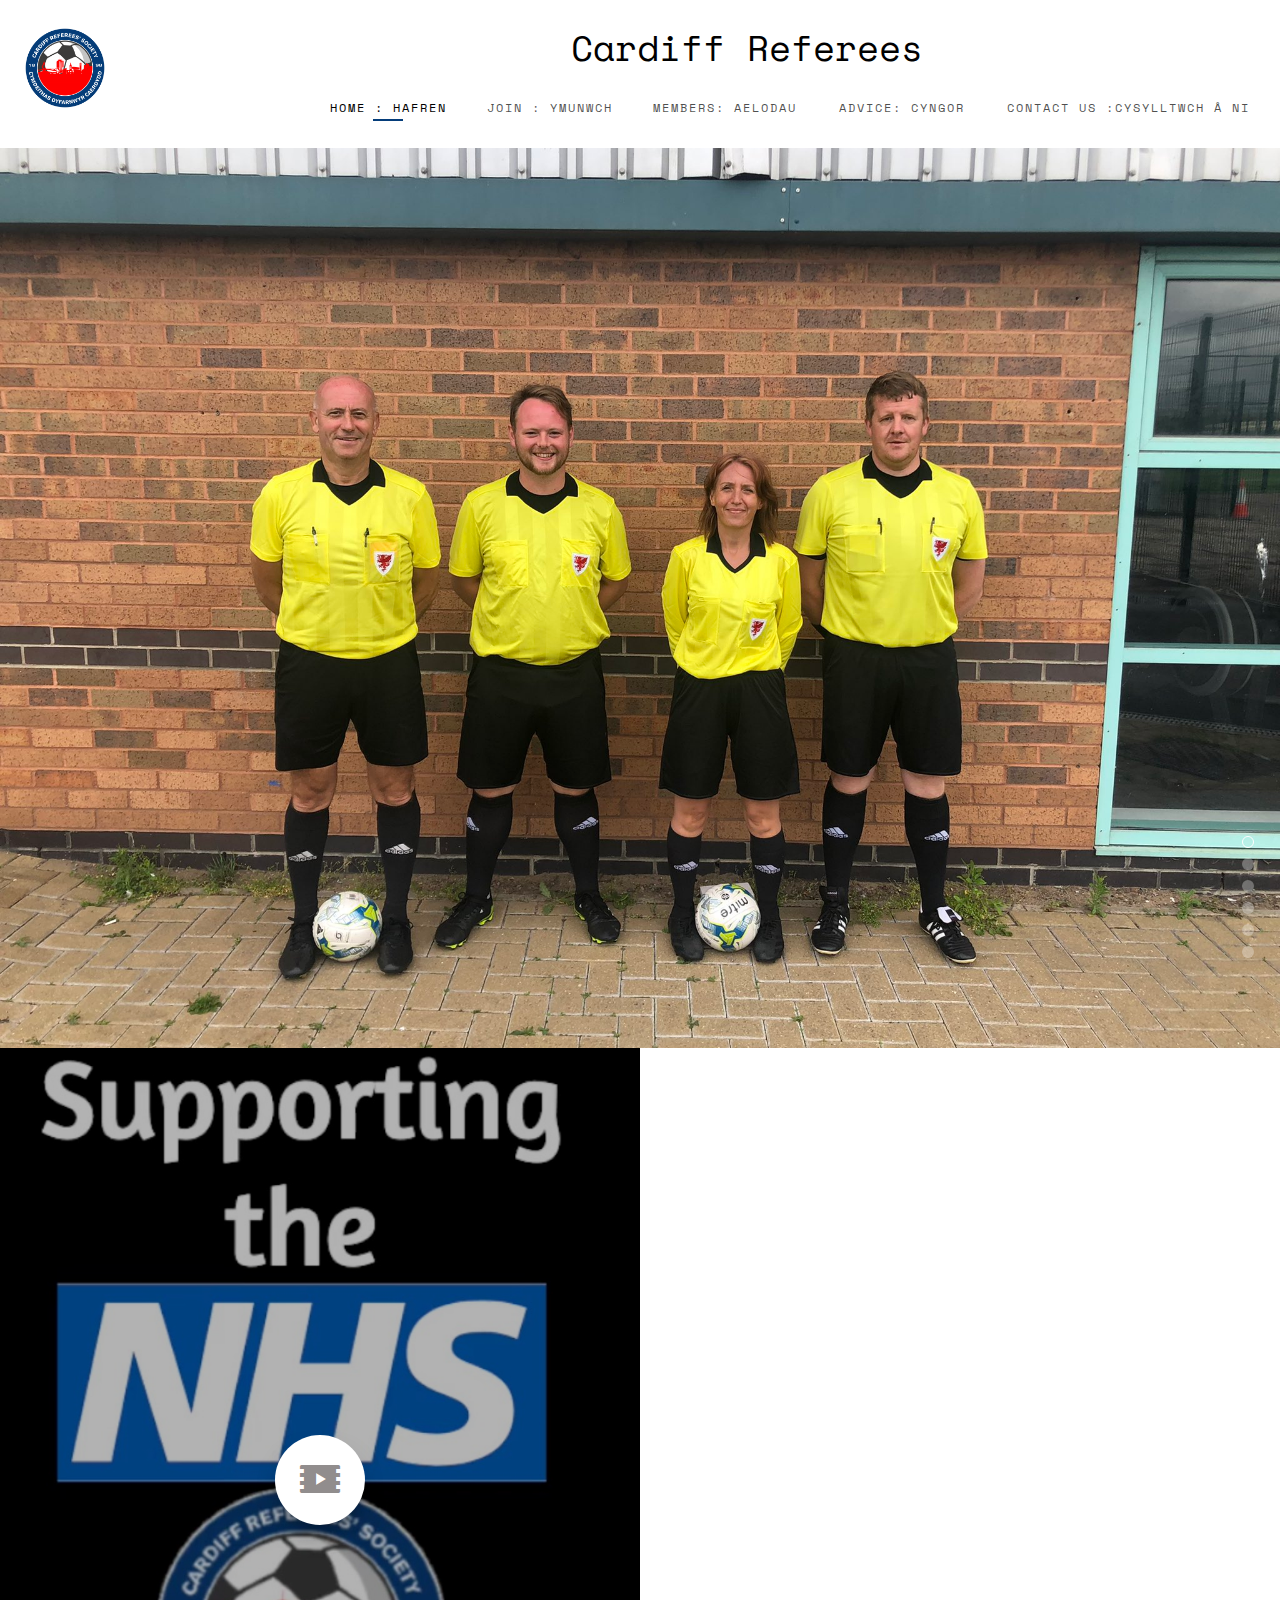
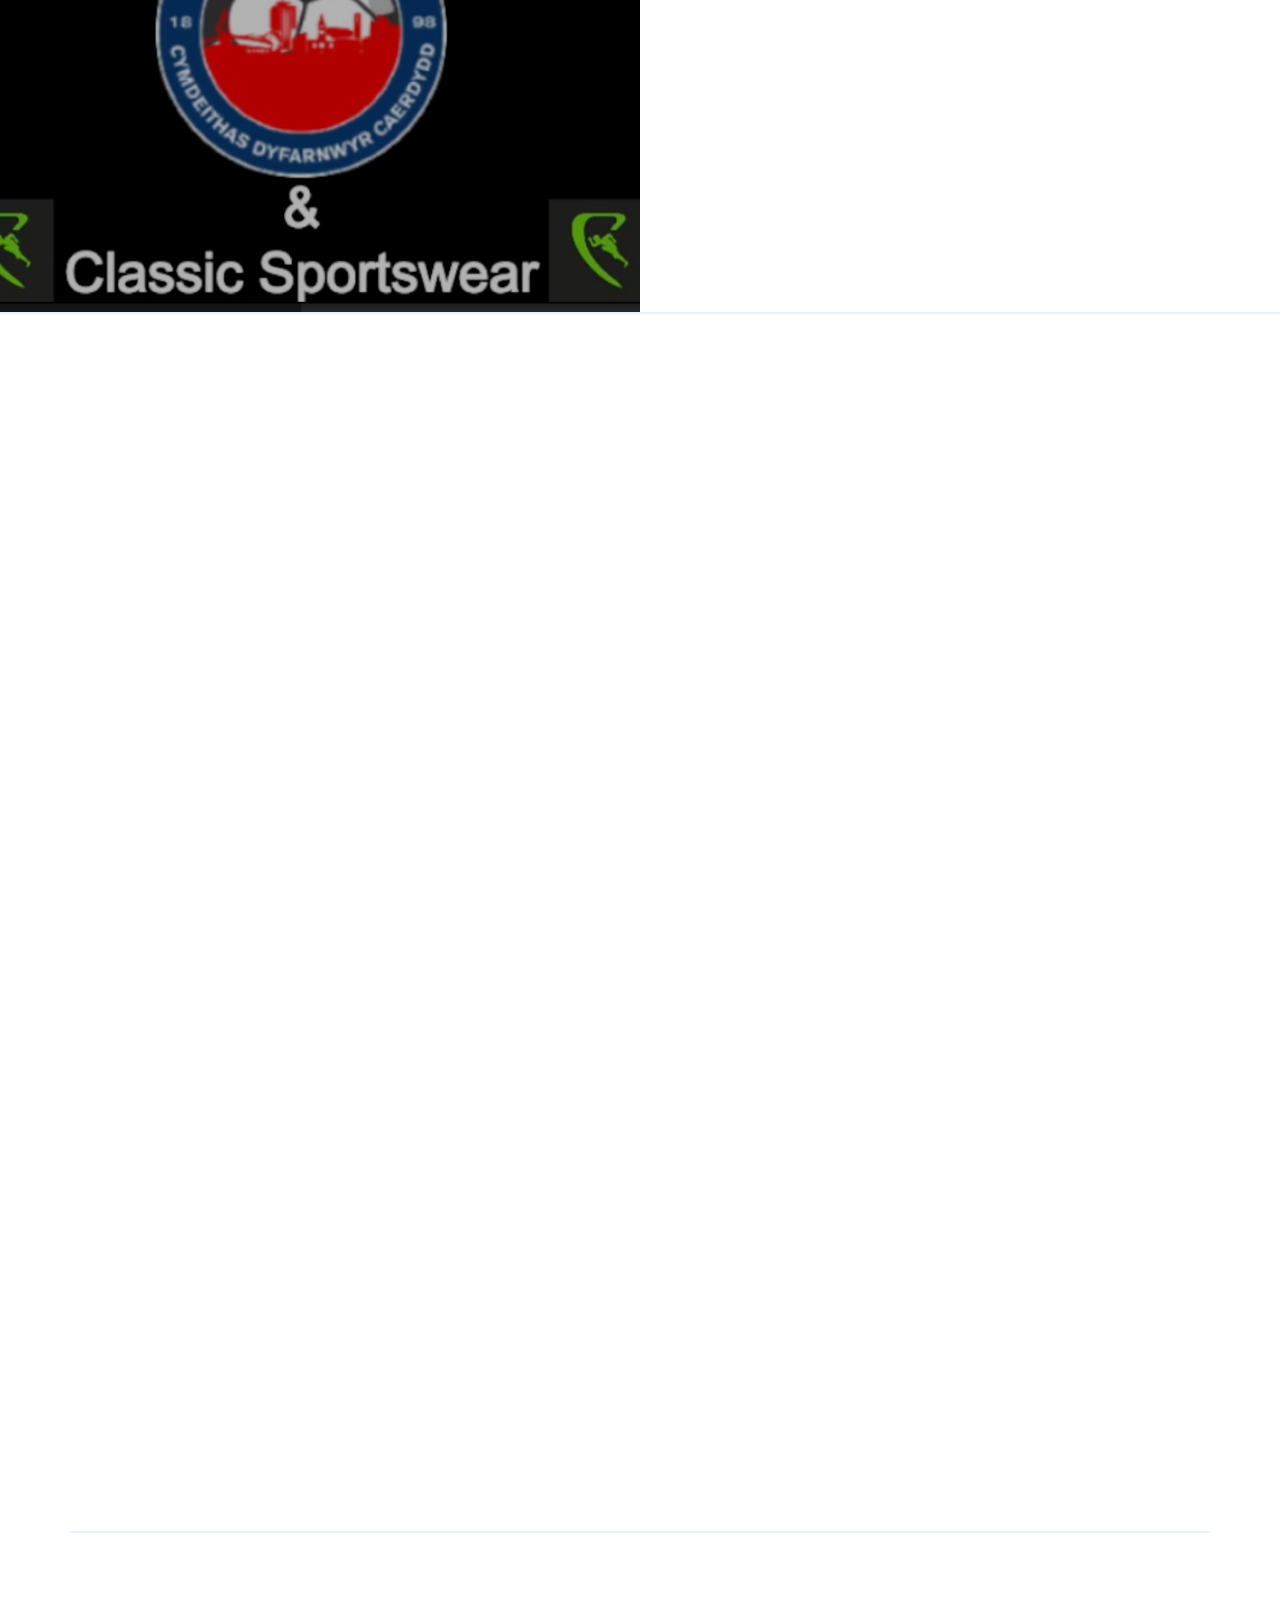
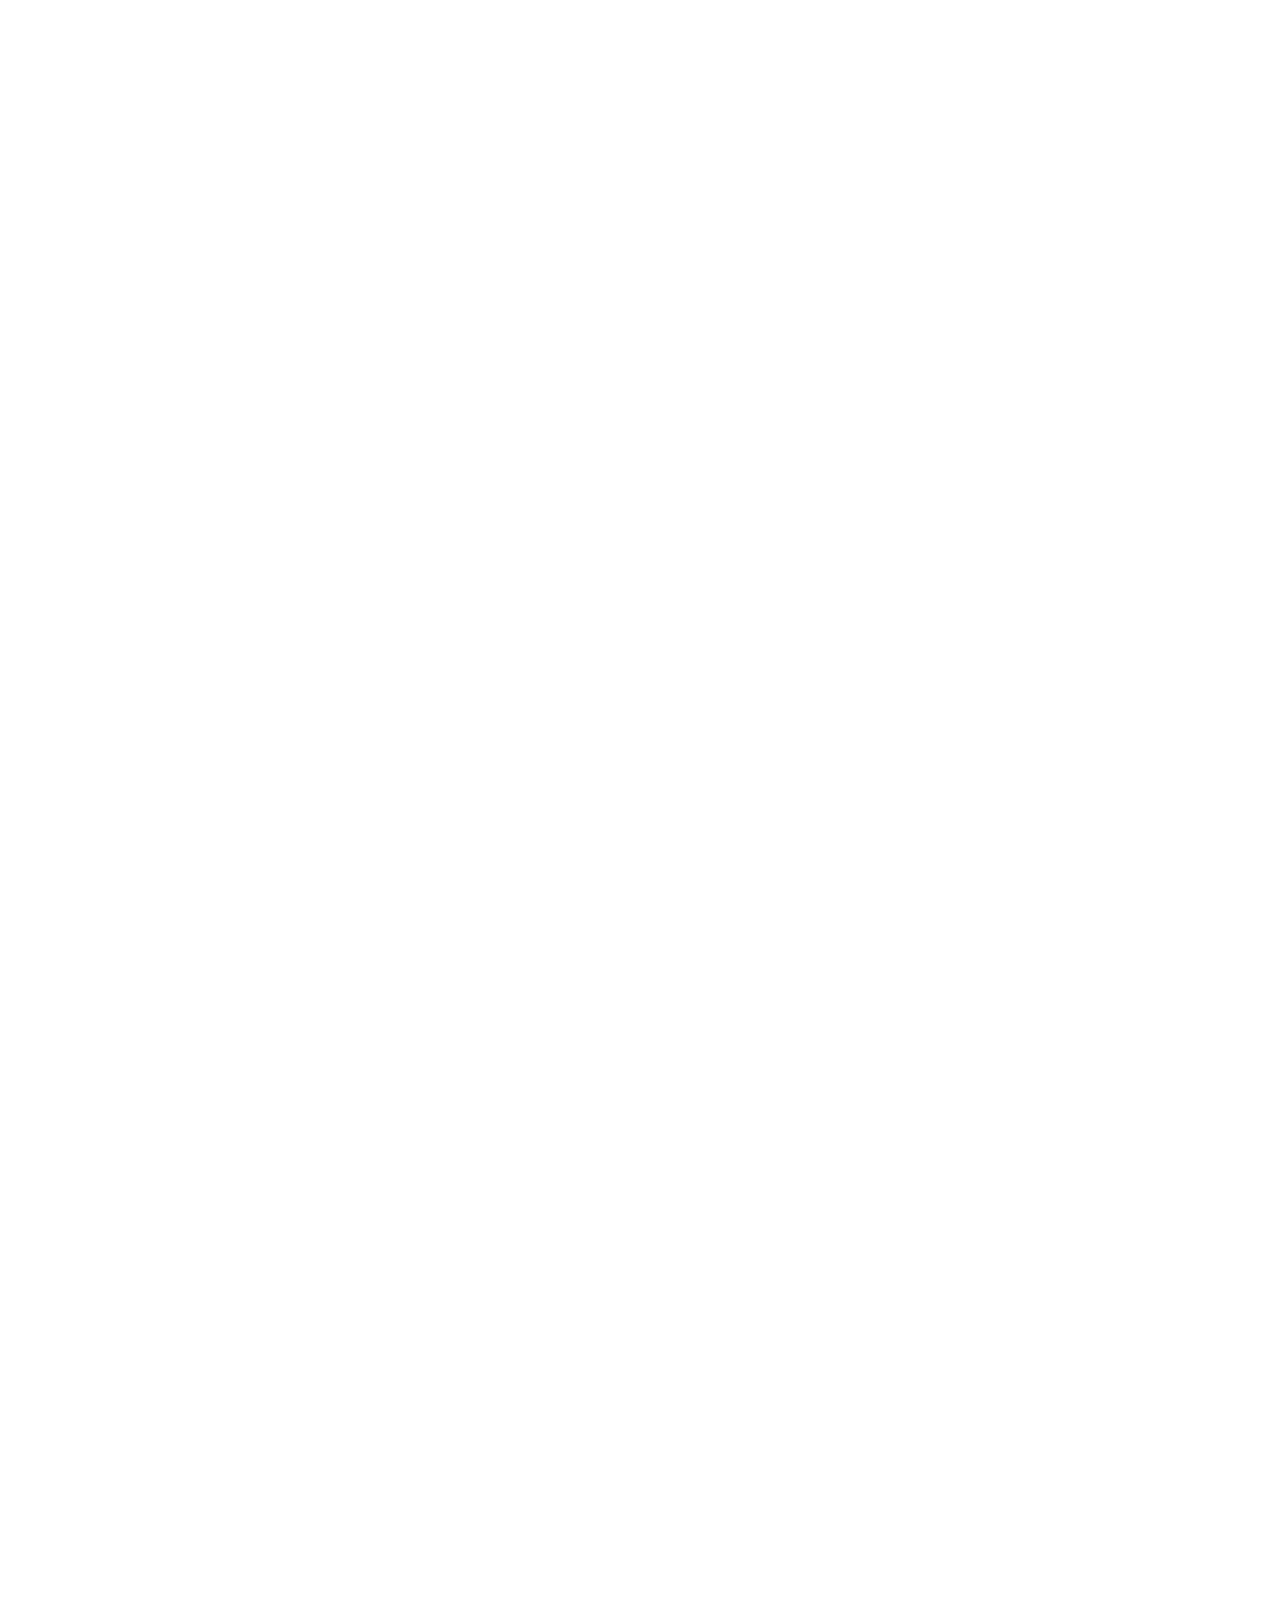
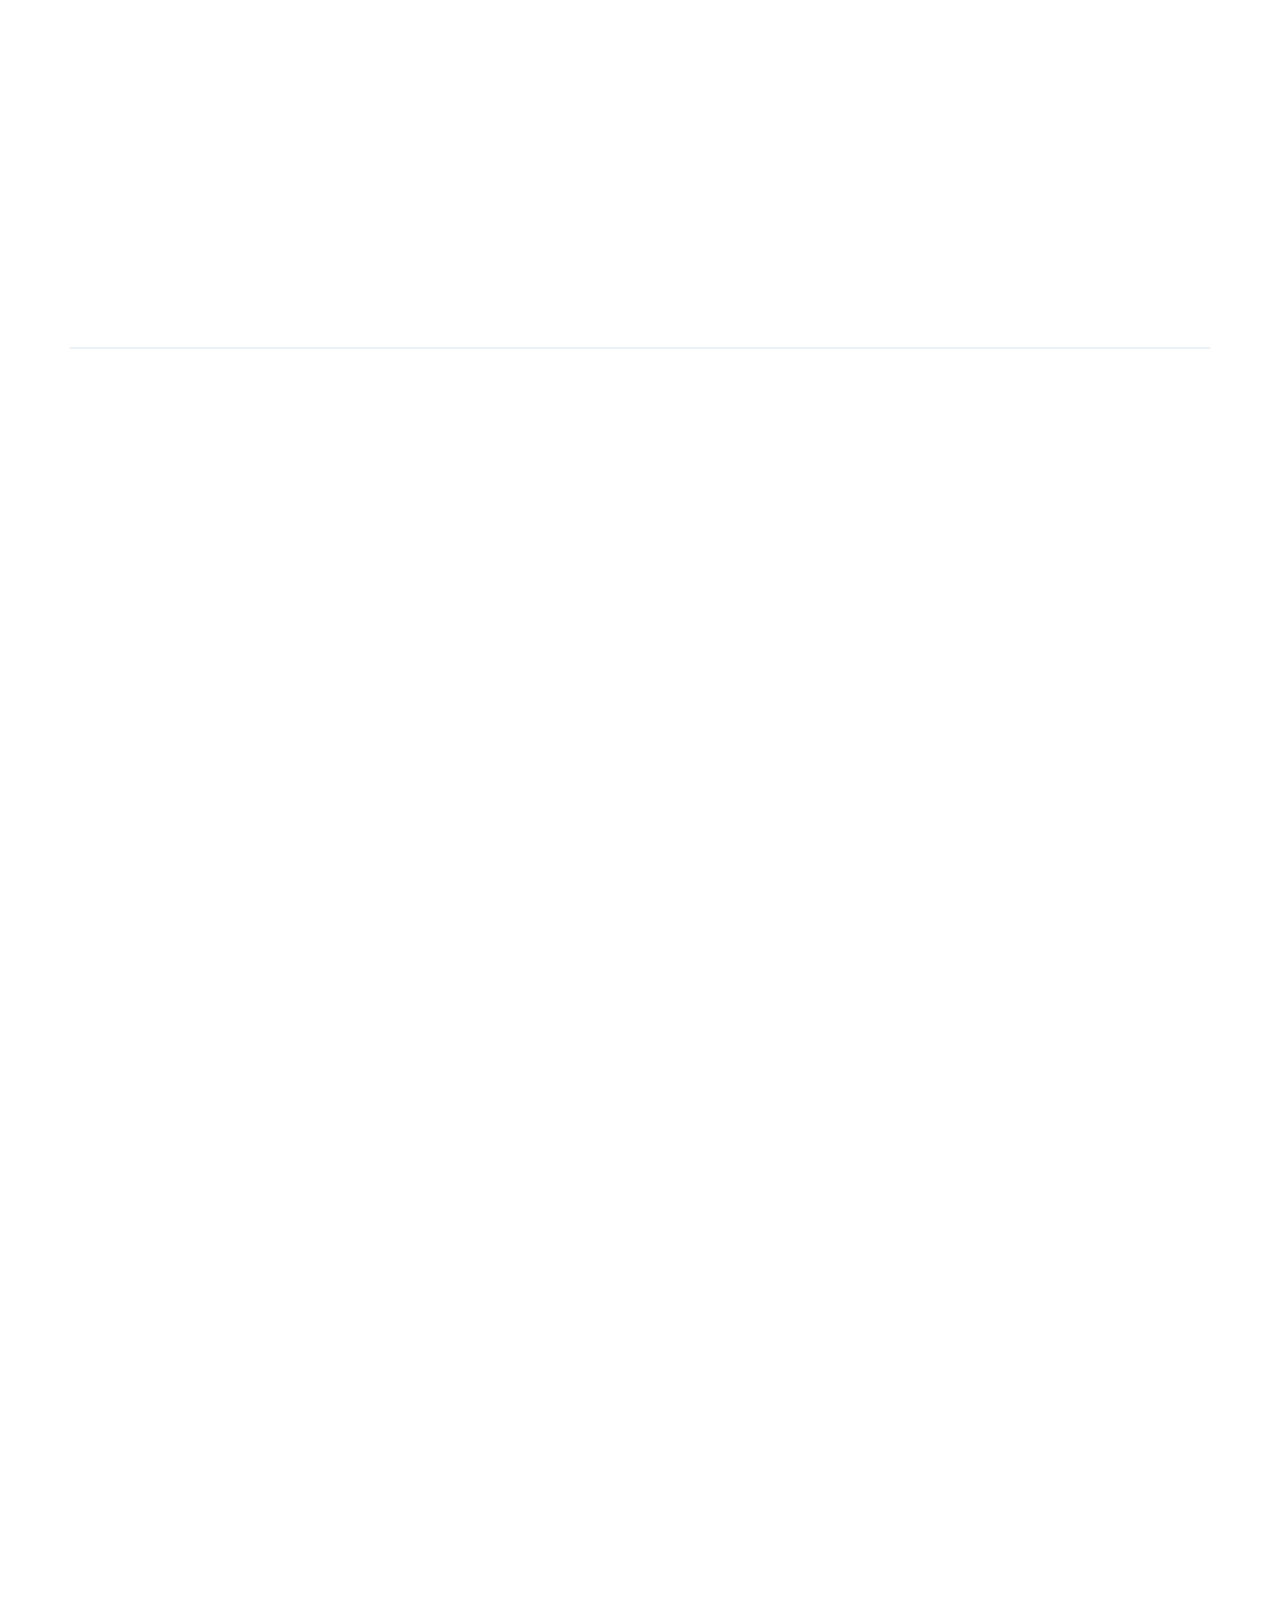
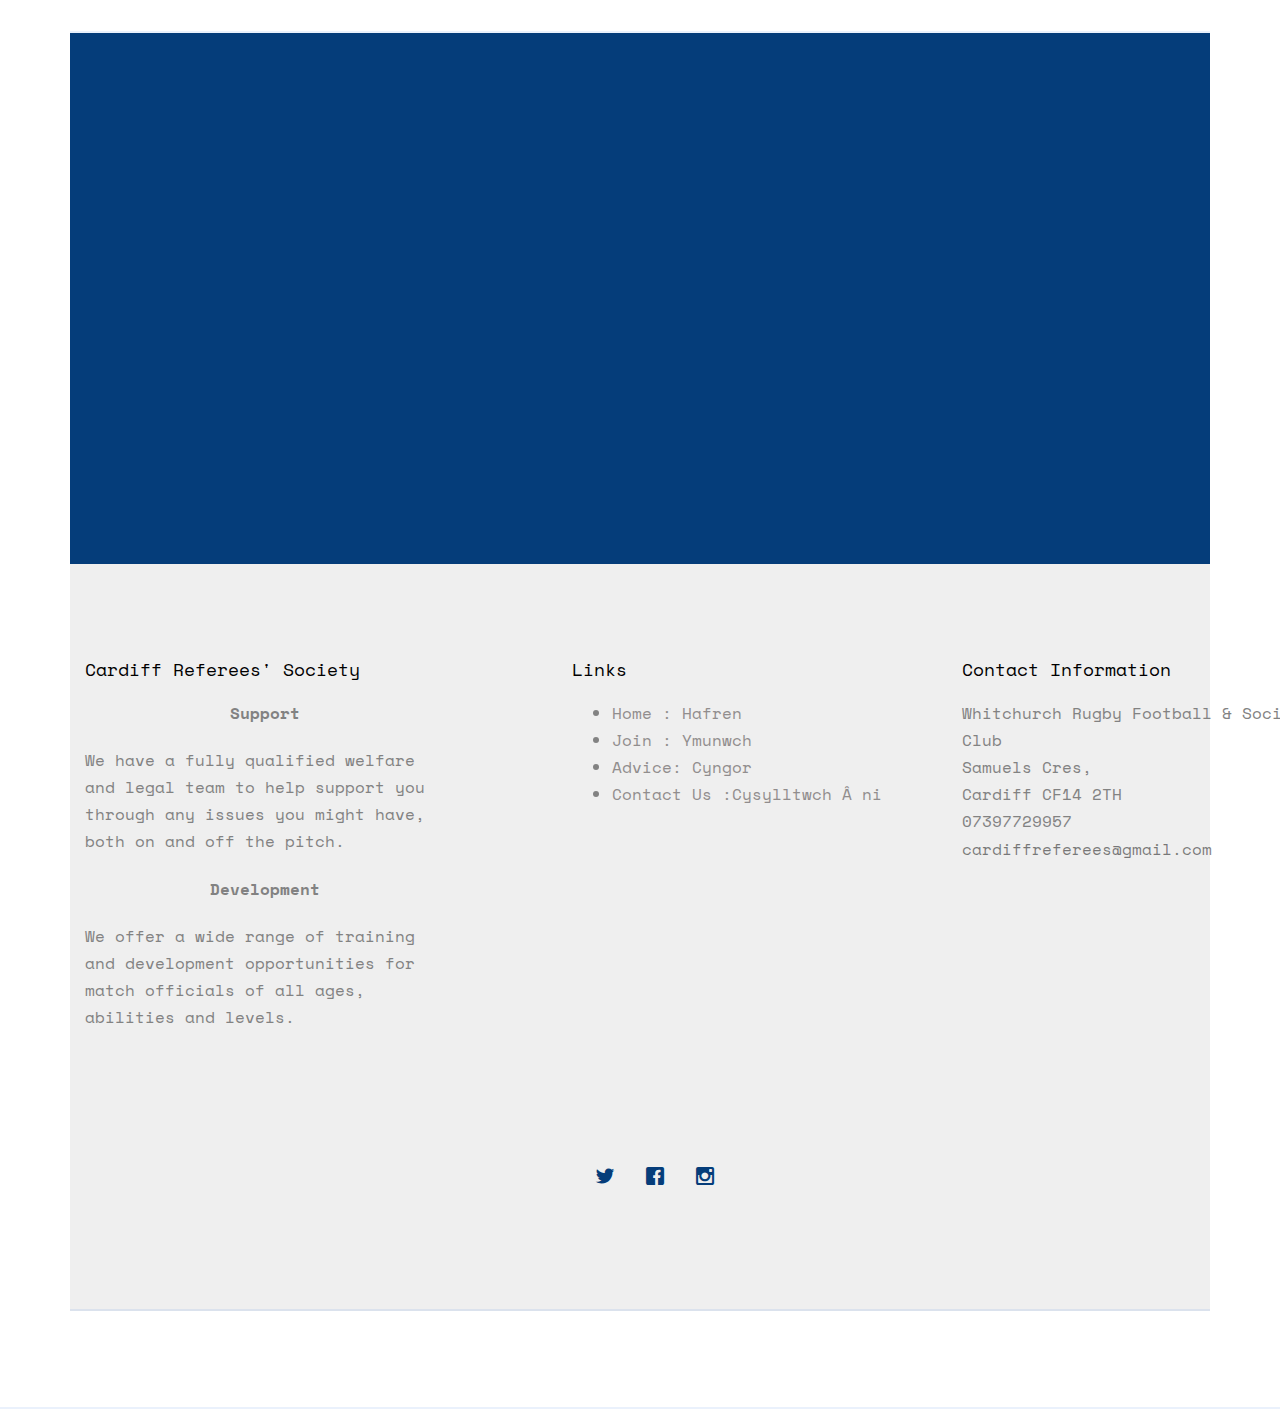
==== commit e8aadf59: "update1" ====
--- a/index.html
+++ b/index.html
@@ -5,8 +5,8 @@
 	<meta http-equiv="X-UA-Compatible" content="IE=edge">
 	<title>Cardiff Referees' Society</title>
 	<meta name="viewport" content="width=device-width, initial-scale=1">
-	<meta name="description" content="Free HTML5 Website Template by freehtml5.co" />
-	<meta name="keywords" content="free website templates, free html5, free template, free bootstrap, free website template, html5, css3, mobile first, responsive" />
+	<meta name="description" content="hether it is to become our next Premier League match official or simply an effort to learn some new life skills that will serve you well whatever the future holds, becoming a referee has massive benefits." />
+	<meta name="keywords" content="As a Society we nurture, support and develop referees at all levels with the aim to make good referees great!" />
 	<meta name="author" content="freehtml5.co" />
 
 
@@ -148,7 +148,7 @@
 			   		</div>
 		   		</div>
 		   	</li>
-                <li style="background-image: url(images/team.jpeg);">
+                <li style="background-image: url(images/team.jpg);">
 		   		<div class="overlay-gradient"></div>
 		   		<div class="container-fluid">
 		   			<div class="row">
@@ -284,13 +284,15 @@
 			<div class="row">
 				<div class="member">
 					<div class="col-md-6 nopadding animate-box">
-						<div class="author" style="background-image: url(images/clarkie-640x405.jpeg);"></div>
+						<div class="author" style="background-image: url(images/MikePedlar.jpeg);"></div>
 					</div>
 					<div class="col-md-6 nopadding animate-box">
 						<div class="desc">
-							<h3>Rob Clarke</h3>
+							<h3>Mike Pedlar</h3>
 							<span>President</span>
-							<p>Rob qualified in 1996 and referees his first match in the Cardiff Sunday League. Luckily for him Rodger Gifford was in attendance and he immediately stopped him from twirling his whistle around his finger and the rest is history as they say and he went onto referee at the top level in Wales.  
+							<p>Mike has been a committee member and Chairman for a number of year. Mike was appointed as the SWFA's Referees Officer in 2024. 
+                            <ul><li><a href="https://twitter.com/darlobluebird" target="_blank">
+                                <i class="icon-twitter-with-circle"></i></a></li></ul>
 </p>
 
 						</div>
@@ -298,17 +300,14 @@
 				</div>
 				<div class="member">
 					<div class="col-md-6 nopadding col-md-push-6 animate-box">
-						<div class="author" style="background-image: url(images/MikePedlar.jpeg);"></div>
+						<div class="author" style="background-image: url(images/VC.jpeg);"></div>
 					</div>
 					<div class="col-md-6 nopadding col-md-pull-6 animate-box">
 						<div class="desc">
-							<h3>Mike Pedlar</h3>
+							<h3>Valentin Ciuplea</h3>
 							<span>Chairman</span>
-							<p>Mike has been a committee member for a number of years and stepped up into the role of Chairman in 2020. Mike is an active referee and currently referees at Tier 3 Ardal SE/SW and South Wales Alliance League.</p>
-							<p>
-								<ul class="fh5co-social-icons">
-									<li><a href="https://twitter.com/darlobluebird" target="_blank"><i class="icon-twitter-with-circle"></i></a></li>
-								</ul>
+							<p>Val qualified in 2003 he was nominated by the FAW to become a FiFA Futsal referee in 2015 and has officiated in a number of tournaments across Europe. Val is also active referee and currently referees at Tier 3 Ardal SE/SW and South Wales Premier League.   
+								
 							</p>
 						</div>
 					</div>
@@ -328,13 +327,13 @@
 				</div>
             <div class="member">
 					<div class="col-md-6 nopadding col-md-push-6 animate-box">
-						<div class="author" style="background-image: url(images/French.jpeg);"></div>
+						<div class="author" style="background-image: url(images/jyoung.png);"></div>
 					</div>
 					<div class="col-md-6 nopadding col-md-pull-6 animate-box">
 						<div class="desc">
-							<h3>David French</h3>
+							<h3>James Young</h3>
 							<span>Treasurer</span>
-							<p>David has been a committee member and Treasurer for a number of years. David has retired from refereeeing he previously refereed in the Welsh League and South Wales Senior and Amatueur League</p>
+							<p>James has been a committee member for a number of years and stepped into the role after the passing of our previous treasurer David French. James is a Cymru Premier League Assistant Referee</p>
 							
 						</div>
 					</div>
@@ -355,7 +354,7 @@
 			<div class="row">
 				<div class="col-lg-6 col-md-6">
 					<div class="fh5co-blog animate-box">
-						<a href="members.html"><img class="img-responsive" src="images/committee0809.jpg" alt=""></a>
+						<a href="members.html"><img class="img-responsive" src="images/com1.jpeg" alt=""></a>
 						<div class="blog-text">
 							
 							<h3><a href="members.html">The Committee</a></h3>
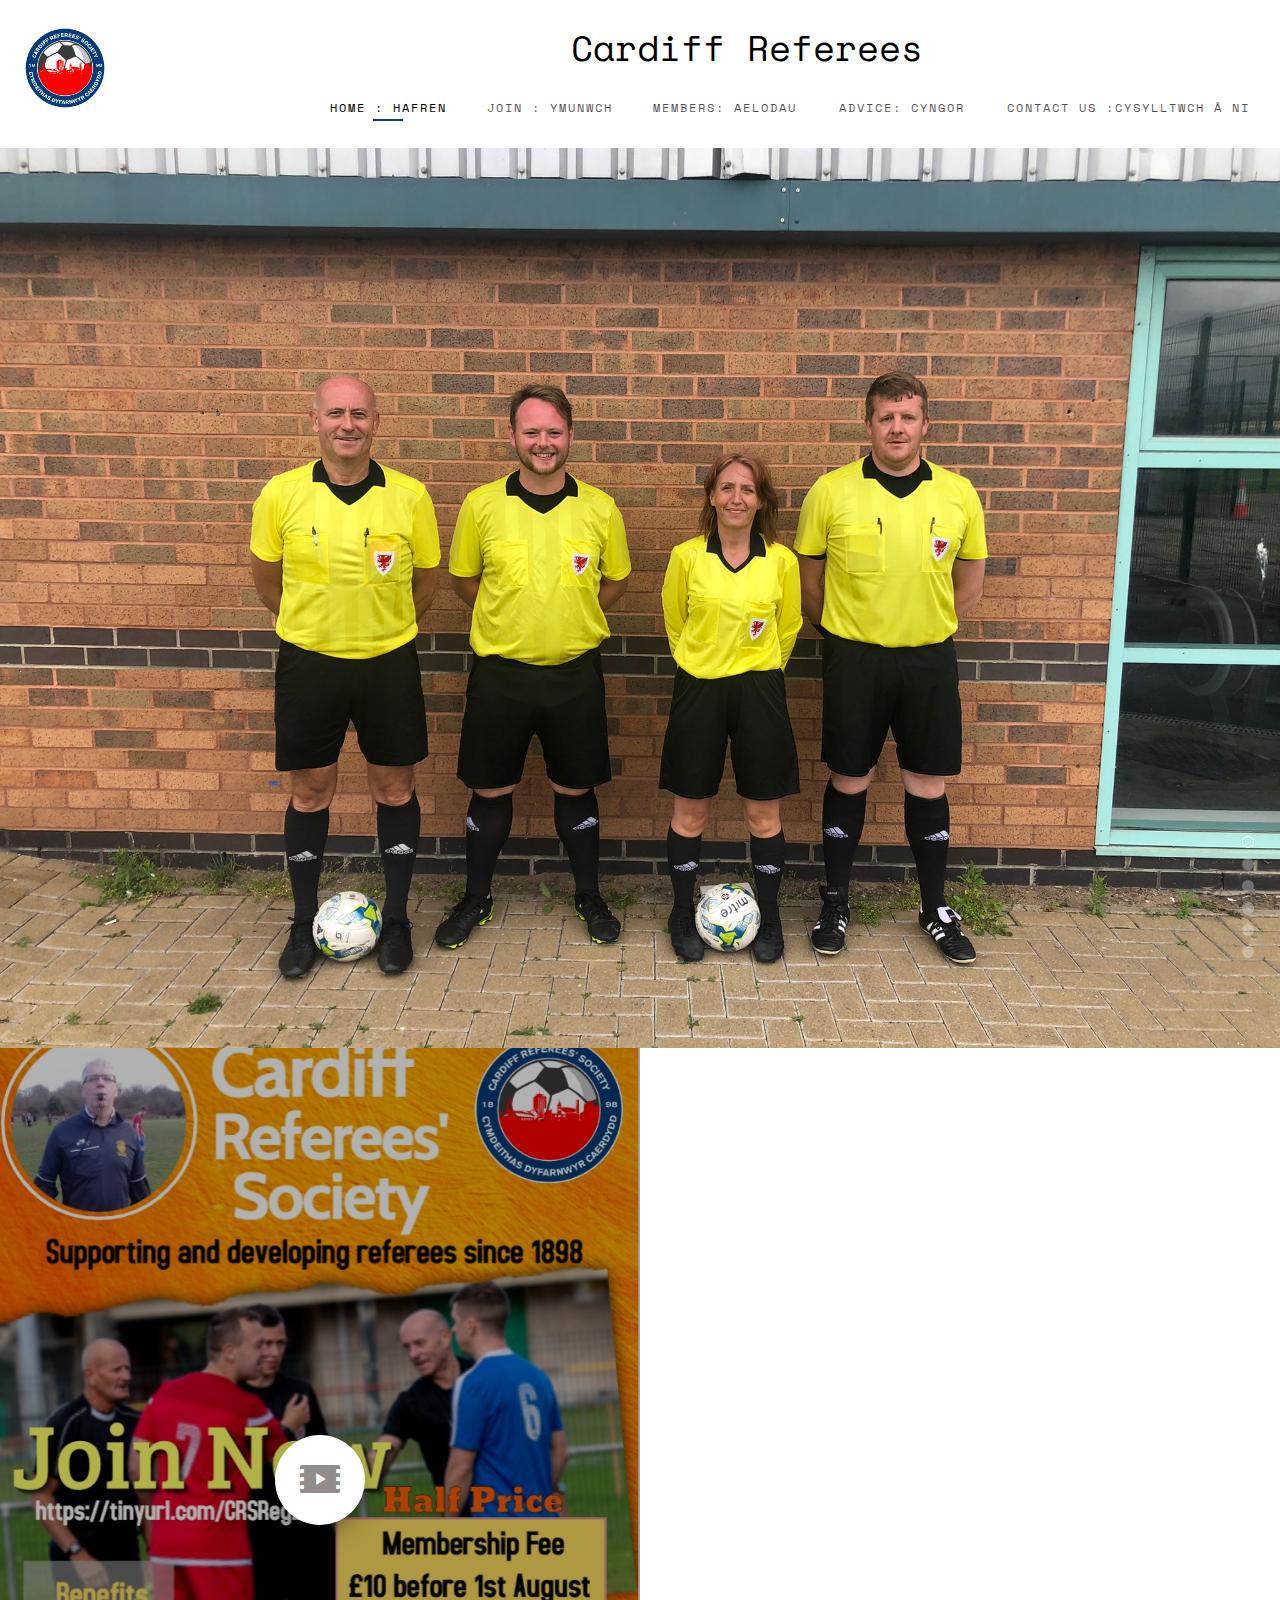
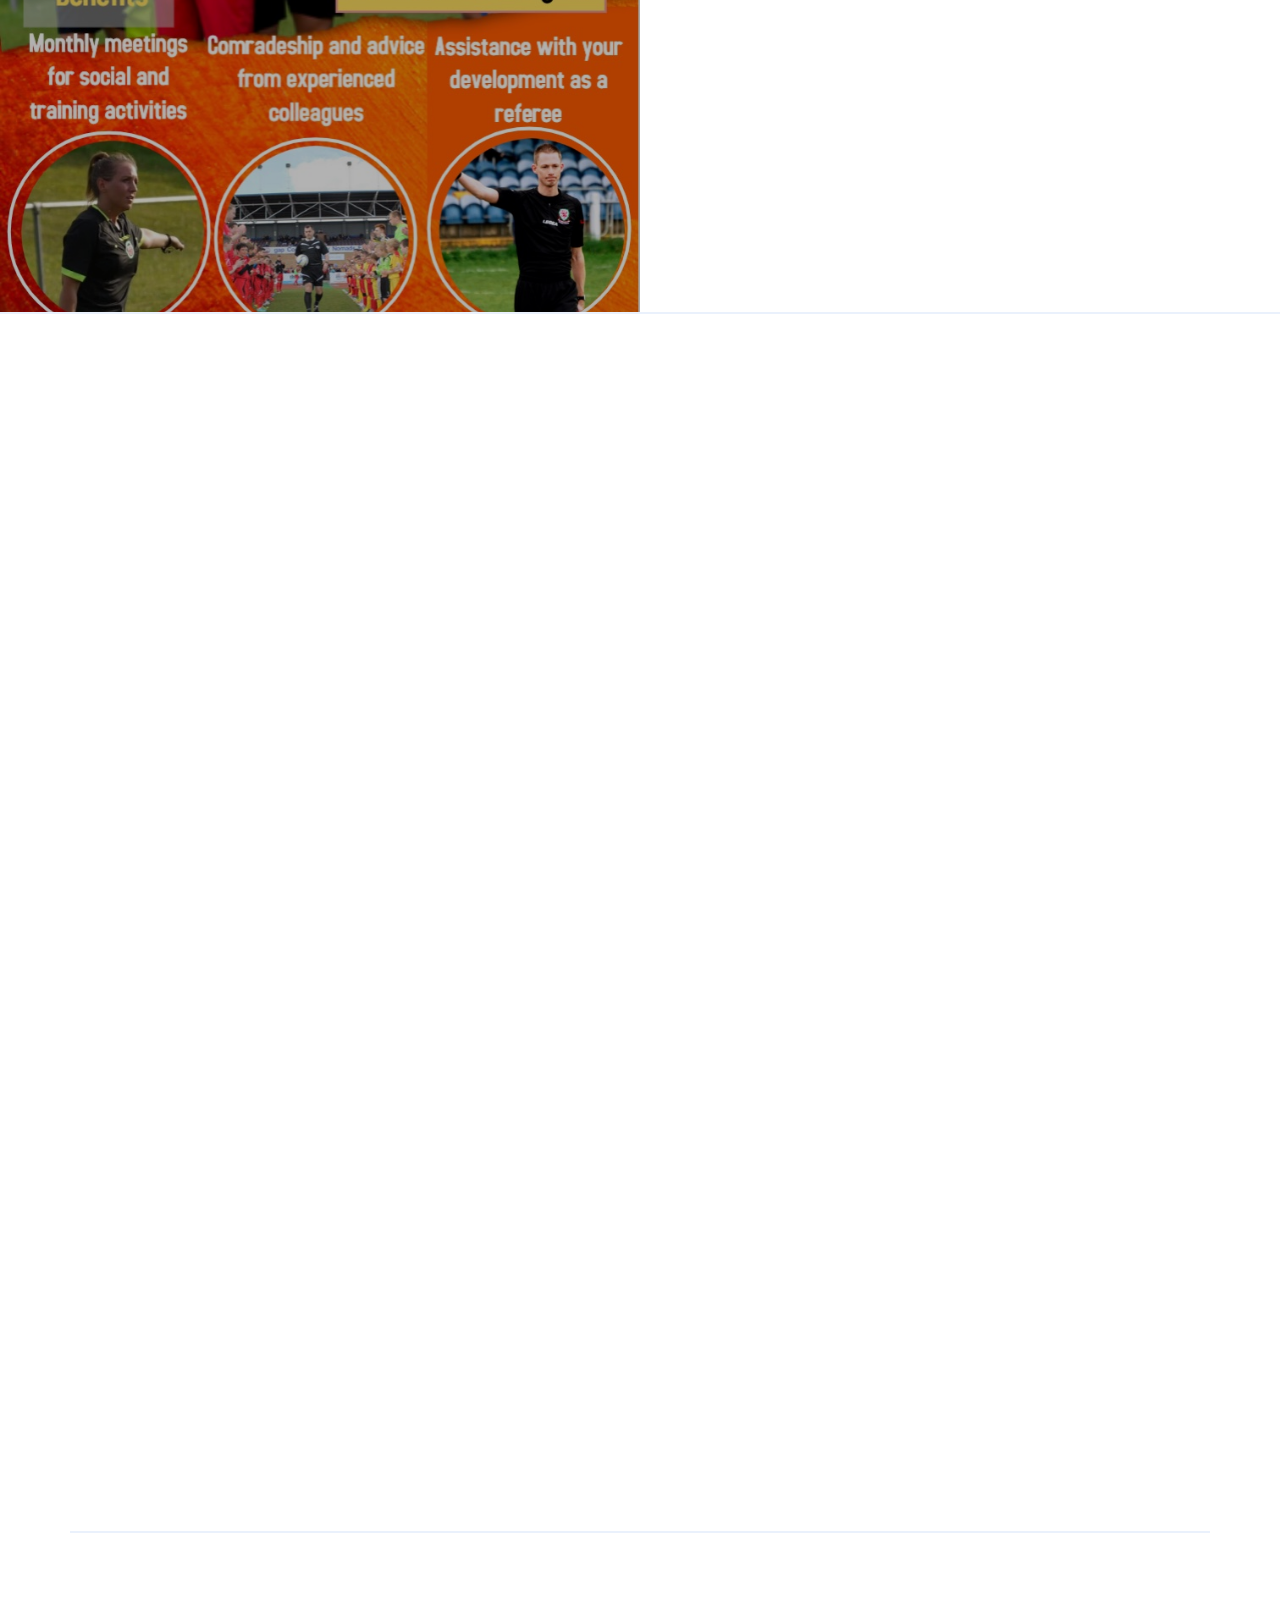
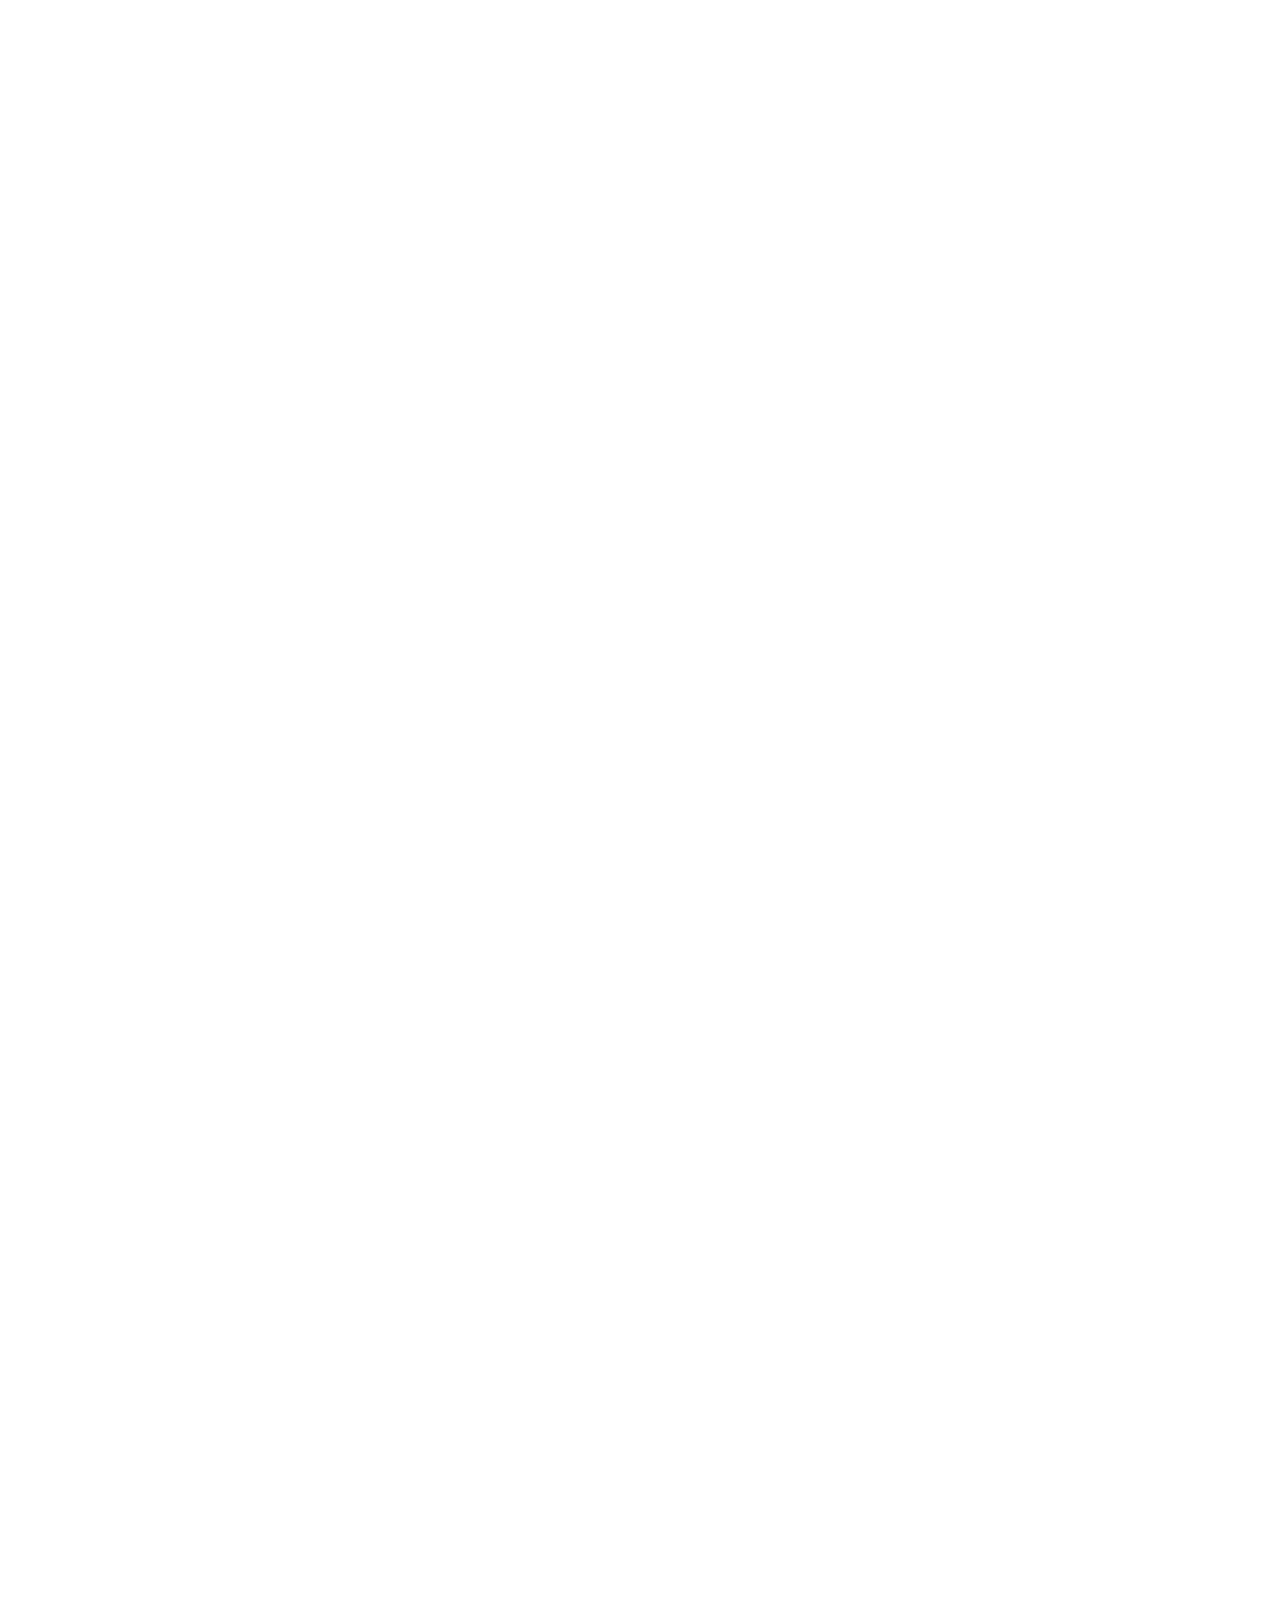
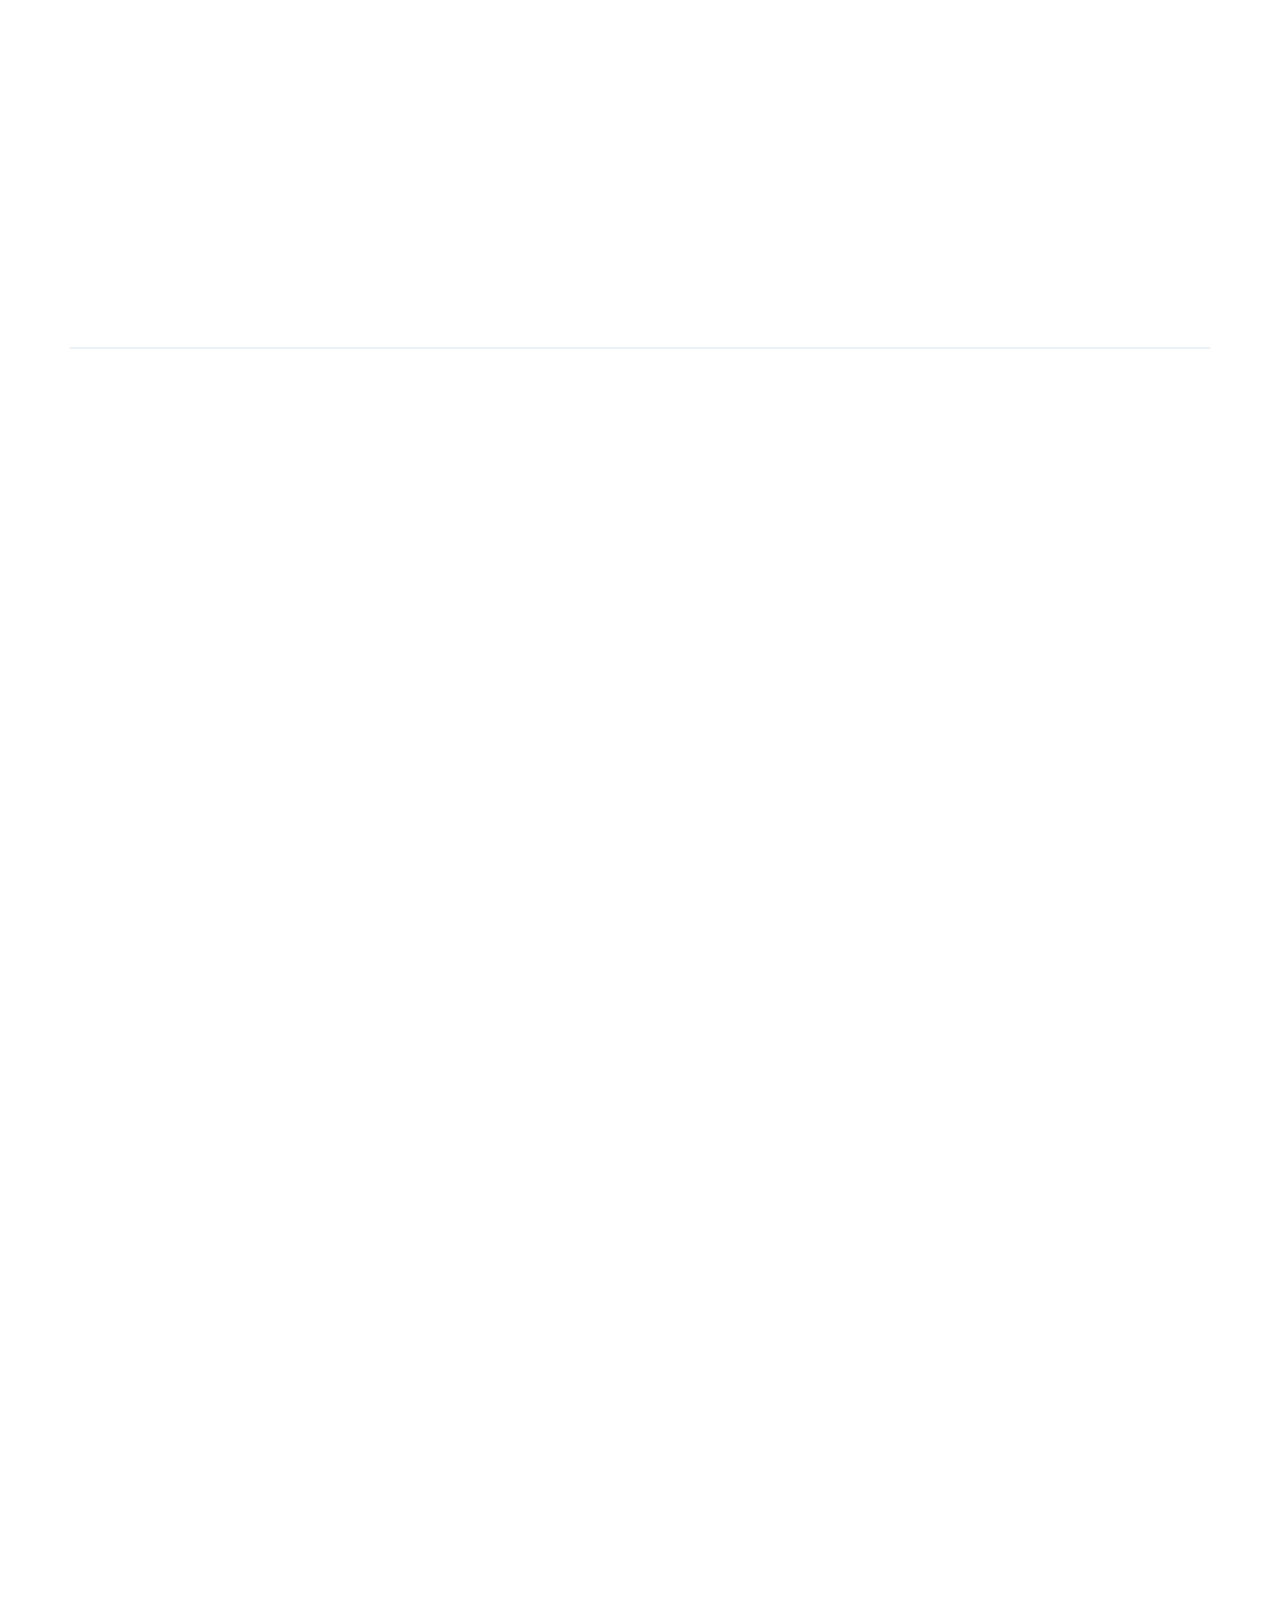
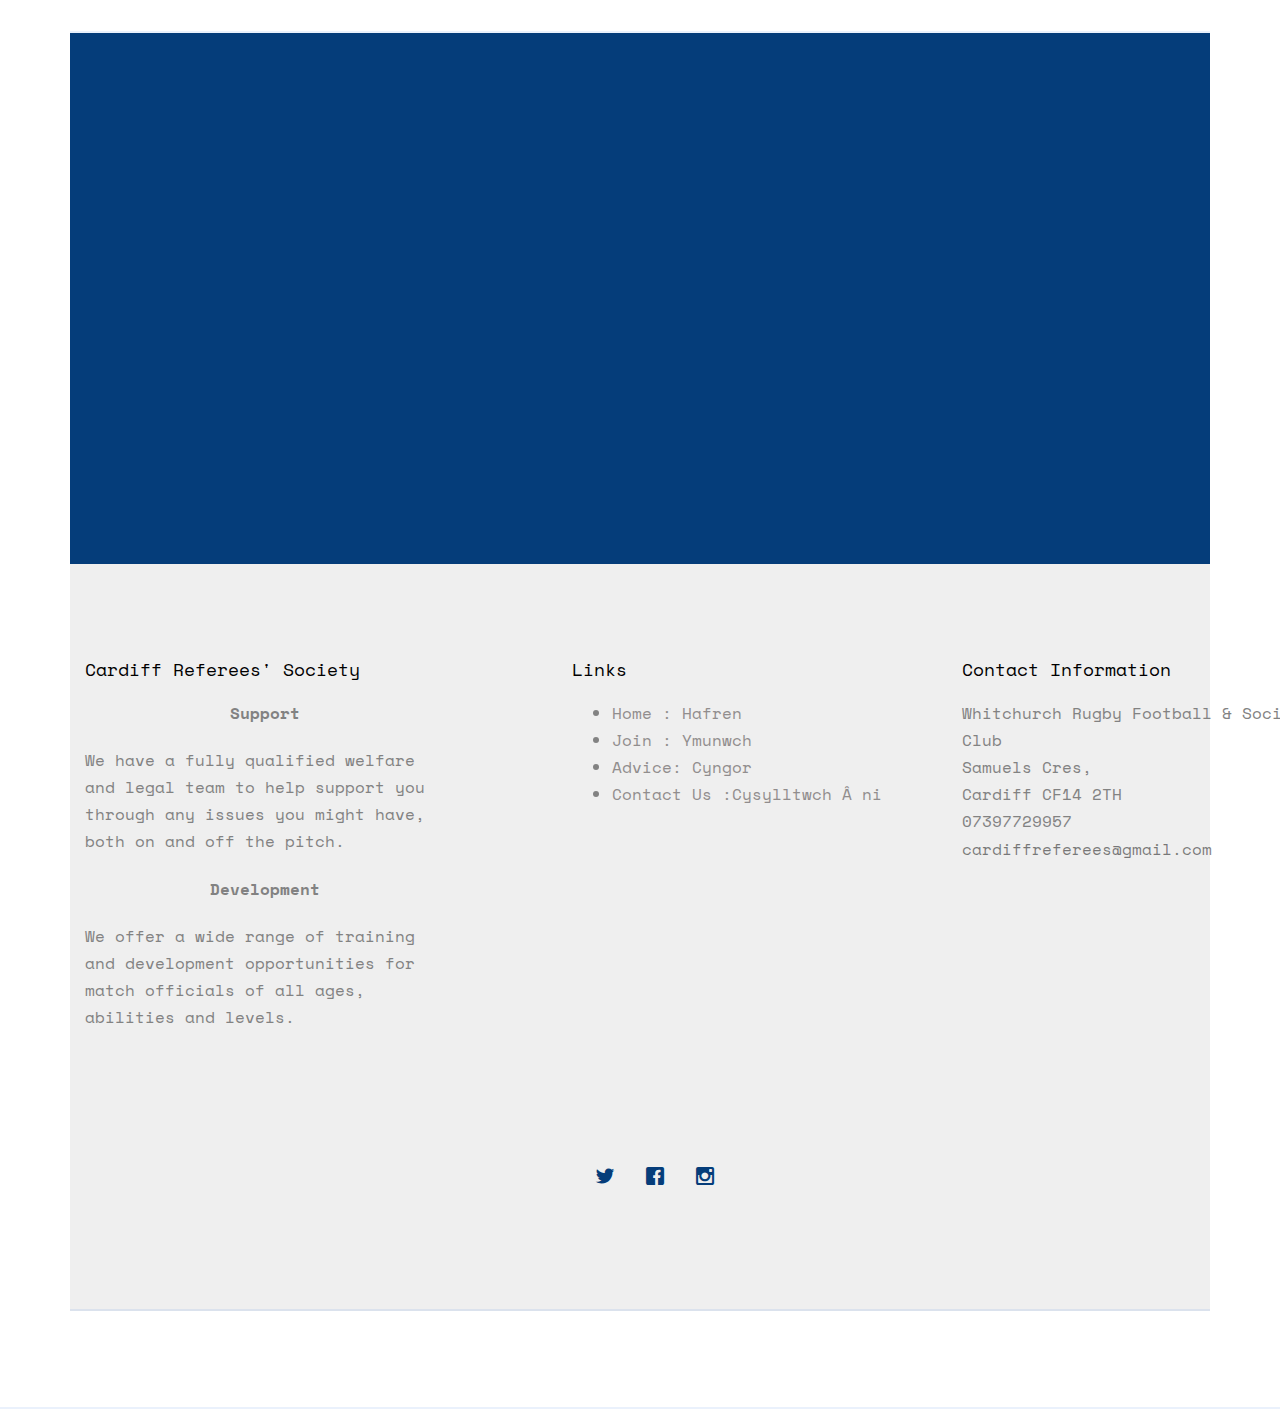
==== commit c7106678: "video update" ====
--- a/index.html
+++ b/index.html
@@ -183,9 +183,11 @@
 	</aside>
 
 	<div id="fh5co-content">
-		<div class="video fh5co-video" style="background-image: url(images/diolch.jpg);">
-			<a href="https://vimeo.com/580913832" class="popup-vimeo"><i class="icon-video2"></i></a>
-			<div class="overlay"></div>
+		<div class="video fh5co-video" style="background-image: url(images/joinNow.jpg);">
+			<a href="https://www.youtube.com/embed/SR36XOOwr8E?si=5GInKTr7PF5EJQpZ" class="popup-vimeo"><i class="icon-video2"></i></a>
+			<div class="overlay">
+    
+            </div>
 		</div>
 		<div class="choose animate-box">
 			<div class="fh5co-heading">
@@ -314,7 +316,7 @@
 				</div>
 				<div class="member">
 					<div class="col-md-6 nopadding animate-box">
-						<div class="author" style="background-image: url(images/amin7.jpeg);"></div>
+						<div class="author" style="background-image: url(images/as1.png);"></div>
 					</div>
 					<div class="col-md-6 nopadding animate-box">
 						<div class="desc">
